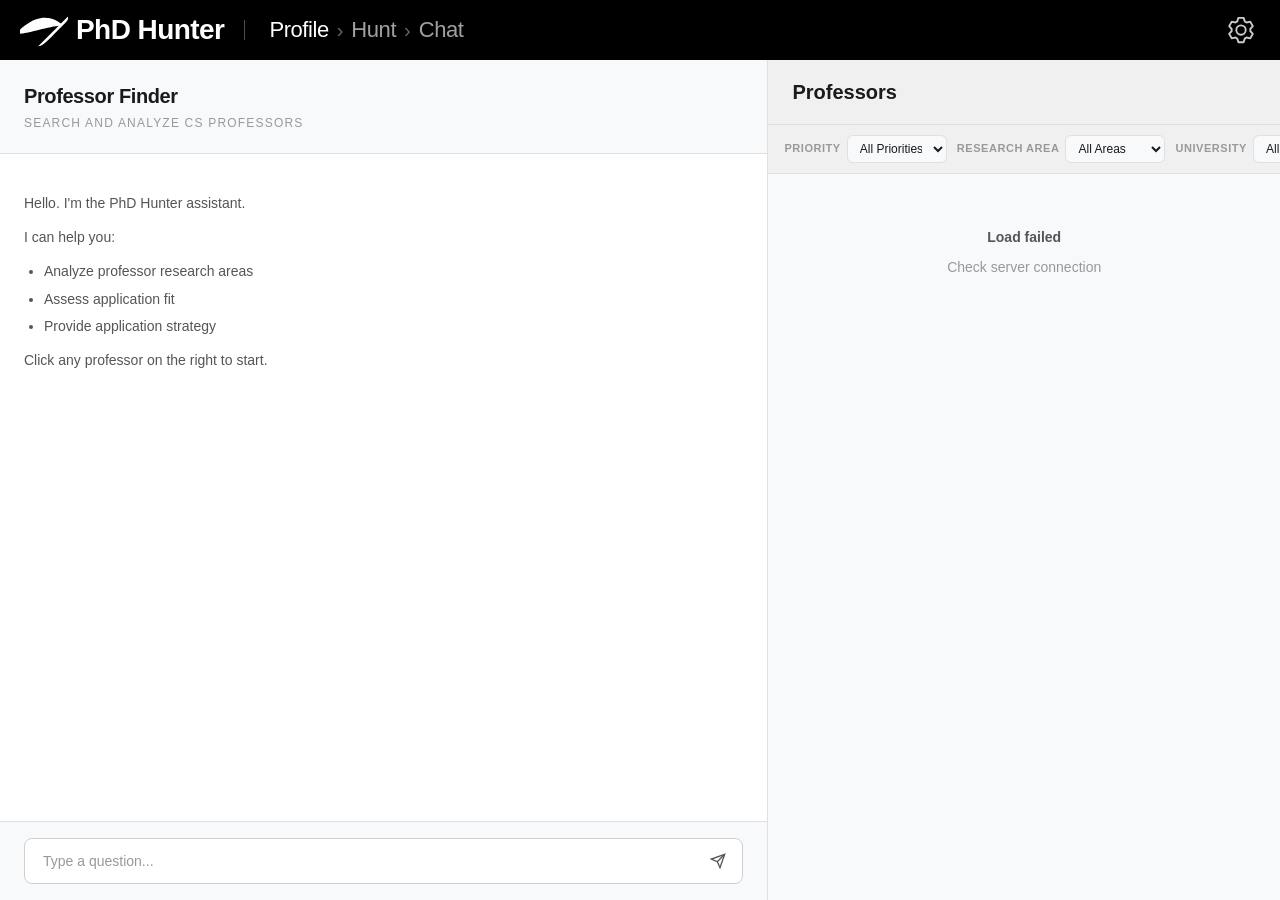
==== src/phd_hunter/frontend/index.html @ fc2eba7f "feat: add web frontend with professor priority and filtering Add a Flask-based web interface for bro" ====
<!DOCTYPE html>
<html lang="en">
<head>
    <meta charset="UTF-8">
    <meta name="viewport" content="width=device-width, initial-scale=1.0">
    <title>PhD Hunter - Professor Dashboard</title>
    <link rel="stylesheet" href="static/styles.css">
</head>
<body>
    <div class="layout">
        <!-- Top Navigation Bar -->
        <nav class="top-nav">
            <div class="nav-container">
                <!-- Left side: Brand + Logo + Nav links -->
                <div class="nav-left">
                    <img src="static/windsurf.svg" alt="Logo" class="nav-logo">
                    <span class="brand-text">PhD Hunter</span>
                    <span class="nav-divider"></span>
                    <a href="#" class="nav-link active">Profile</a>
                    <span class="nav-separator">›</span>
                    <a href="#" class="nav-link">Hunt</a>
                    <span class="nav-separator">›</span>
                    <a href="#" class="nav-link">Chat</a>
                </div>

                <!-- Right side: Settings -->
                <a href="#" class="nav-link settings-link">
                    <img src="static/setting_icon.svg" alt="Settings" class="settings-icon">
                </a>
            </div>
        </nav>

    <!-- Main Body: Chat + Info -->
    <div class="main-body">
        <!-- Left: Chat Panel (60%) -->
        <section class="chat-panel">
            <div class="chat-header">
                <h1>Professor Finder</h1>
                <p class="subtitle">Search and analyze CS professors</p>
            </div>

            <div class="chat-messages" id="chat-messages">
                <div class="message assistant">
                    <div class="message-content">
                        <p>Hello. I'm the PhD Hunter assistant.</p>
                        <p>I can help you:</p>
                        <ul>
                            <li>Analyze professor research areas</li>
                            <li>Assess application fit</li>
                            <li>Provide application strategy</li>
                        </ul>
                        <p>Click any professor on the right to start.</p>
                    </div>
                </div>
            </div>

            <div class="chat-input-area">
                <div class="input-wrapper">
                    <input type="text" id="user-input" placeholder="Type a question..." autocomplete="off">
                    <button id="send-btn" type="button">
                        <svg width="16" height="16" viewBox="0 0 24 24" fill="none" stroke="currentColor" stroke-width="2">
                            <line x1="22" y1="2" x2="11" y2="13"></line>
                            <polygon points="22 2 15 22 11 13 2 9 22 2"></polygon>
                        </svg>
                    </button>
                </div>
            </div>
        </section>

        <!-- Right: Professor List (40%) -->
        <section class="info-panel">
            <div class="info-header">
                <div class="header-row">
                    <h2 class="header-title">Professors</h2>
                    <div class="stats" id="stats">
                        <!-- Stats injected by JS -->
                    </div>
                </div>
            </div>

            <!-- Filter bar -->
            <div class="filter-bar">
                <div class="filter-group">
                    <label for="filter-priority">Priority</label>
                    <select id="filter-priority" class="filter-select">
                        <option value="all">All Priorities</option>
                        <option value="0">Reach</option>
                        <option value="1">Good Match</option>
                        <option value="2">Safe</option>
                        <option value="3">Backup</option>
                        <option value="-1">Not Considered</option>
                    </select>
                </div>
                <div class="filter-group">
                    <label for="filter-area">Research Area</label>
                    <select id="filter-area" class="filter-select">
                        <option value="all">All Areas</option>
                        <!-- Areas populated by JS -->
                    </select>
                </div>
                <div class="filter-group">
                    <label for="filter-university">University</label>
                    <select id="filter-university" class="filter-select">
                        <option value="all">All Universities</option>
                        <!-- Universities populated by JS -->
                    </select>
                </div>
            </div>

            <div class="professor-list" id="professor-list">
                <!-- Professor cards -->
            </div>
        </section>
    </div> <!-- end main-body -->
</div> <!-- end layout -->

    <!-- Professor Detail Modal -->
    <div class="modal-overlay" id="modal-overlay">
        <div class="modal">
            <div class="modal-header">
                <h2 id="modal-title"></h2>
                <button class="modal-close" id="modal-close">&times;</button>
            </div>
            <div class="modal-body" id="modal-body">
                <!-- Dynamic content -->
            </div>
        </div>
    </div>

    <script src="static/app.js"></script>
</body>
</html>
---- src/phd_hunter/frontend/static/styles.css ----
/* ============================================
   PhD Hunter - 黑白简约风格
   参考: Claude Code / Gemini 设计语言
   ============================================ */

* {
    margin: 0;
    padding: 0;
    box-sizing: border-box;
}

:root {
    --bg-primary: #ffffff;
    --bg-secondary: #f8f9fa;
    --bg-tertiary: #f0f0f0;
    --bg-hover: #e8e8e8;
    --border-color: #e0e0e0;
    --text-primary: #1a1a1a;
    --text-secondary: #555555;
    --text-muted: #999999;
    --accent-color: #000000;
    --accent-bg: #f0f0f0;
    --input-bg: #ffffff;
    --input-border: #d0d0d0;
    --message-user: #f0f0f0;
    --message-assistant: #ffffff;
    --card-bg: #ffffff;
    --card-border: #e8e8e8;
}

html, body {
    height: 100%;
    font-family: 'Calibri', 'Segoe UI', 'Noto Sans', 'Helvetica Neue', Arial, sans-serif;
    font-size: 14px;
    line-height: 1.6;
    background: var(--bg-primary);
    color: var(--text-primary);
    overflow: hidden;
}

/* 滚动条 - 简约风格 */
::-webkit-scrollbar {
    width: 6px;
    height: 6px;
}

::-webkit-scrollbar-track {
    background: var(--bg-secondary);
}

::-webkit-scrollbar-thumb {
    background: var(--border-color);
    border-radius: 3px;
}

::-webkit-scrollbar-thumb:hover {
    background: #3a3a3a;
}

/* ============================================
   主布局: 顶部导航 + 60% 聊天 + 40% 教授列表
   ============================================ */

.layout {
    display: flex;
    flex-direction: column;
    height: 100vh;
    width: 100vw;
}

/* ---------- 顶部导航栏 ---------- */
.top-nav {
    height: 60px;
    background: #000000;
    padding: 0 20px;
    flex-shrink: 0;
}

.nav-container {
    display: flex;
    align-items: center;
    justify-content: space-between;
    height: 100%;
    width: 100%;
    padding: 0;
}

.nav-left {
    display: flex;
    align-items: center;
    gap: 8px;
    flex-shrink: 0;
}

.nav-logo {
    height: 48px;
    width: auto;
    flex-shrink: 0;
    transform: translateY(-5px);
}

.brand-text {
    font-family: 'Calibri', sans-serif;
    font-size: 28px;
    font-weight: 600;
    color: #ffffff;
    letter-spacing: -0.02em;
    margin-right: 12px;
}

.nav-divider {
    width: 1px;
    height: 20px;
    background: #ffffff;
    opacity: 0.3;
    margin-right: 16px;
}

.nav-separator {
    color: #666666;
    font-size: 20px;
    font-weight: 300;
}

.nav-link {
    font-family: 'Calibri', sans-serif;
    font-size: 22px;
    font-weight: 400;
    color: #a0a0a0;
    text-decoration: none;
    transition: color 0.15s;
    letter-spacing: -0.02em;
    display: flex;
    align-items: center;
}

.nav-link:hover {
    color: #ffffff;
}

.nav-link.active {
    color: #ffffff;
}

.nav-link.settings-link {
    opacity: 0.8;
    transition: opacity 0.15s, color 0.15s;
    padding: 4px;
}

.nav-link.settings-link:hover {
    opacity: 1;
    color: #ffffff;
}

.nav-link.settings-link .settings-icon {
    width: 30px;
    height: 30px;
    display: block;
}

/* ---------- 主体区域 (聊天+列表) ---------- */
.main-body {
    display: flex;
    flex: 1;
    overflow: hidden;
    gap: 1px;  /* Subtle separator between panels */
    background: var(--border-color);  /* Gap color creates separator line */
}

/* ---------- 左侧：对话面板 (60%) ---------- */
.chat-panel {
    width: 60%;
    min-width: 400px;
    display: flex;
    flex-direction: column;
    background: var(--bg-primary);
}

.chat-header {
    padding: 20px 24px;
    border-bottom: 1px solid var(--border-color);
    background: var(--bg-secondary);
}

.chat-header h1 {
    font-family: 'Calibri', sans-serif;
    font-size: 20px;
    font-weight: 600;
    letter-spacing: -0.02em;
    margin-bottom: 2px;
    color: var(--text-primary);
}

.chat-header .subtitle {
    font-size: 12px;
    color: var(--text-muted);
    text-transform: uppercase;
    letter-spacing: 0.1em;
}

.chat-messages {
    flex: 1;
    overflow-y: auto;
    padding: 24px;
    display: flex;
    flex-direction: column;
    gap: 20px;
}

/* 消息样式 */
.message {
    max-width: 90%;
}

.message.user {
    align-self: flex-end;
}

.message.assistant {
    align-self: flex-start;
}

.message-content {
    padding: 14px 18px;
    border-radius: 8px;
    font-size: 14px;
    line-height: 1.7;
}

.message.user .message-content {
    background: var(--accent-bg);
    color: var(--text-primary);
    border: 1px solid var(--border-color);
}

.message.assistant .message-content {
    background: transparent;
    color: var(--text-secondary);
    border: none;
    padding-left: 0;
}

.message-content p {
    margin-bottom: 10px;
}

.message-content p:last-child {
    margin-bottom: 0;
}

.message-content ul {
    margin: 10px 0;
    padding-left: 20px;
}

.message-content li {
    margin: 4px 0;
    color: var(--text-secondary);
}

/* 输入区域 */
.chat-input-area {
    padding: 16px 24px;
    border-top: 1px solid var(--border-color);
    background: var(--bg-secondary);
}

.input-wrapper {
    display: flex;
    align-items: center;
    gap: 10px;
    background: var(--input-bg);
    border: 1px solid var(--input-border);
    border-radius: 8px;
    padding: 4px 6px;
    transition: border-color 0.2s;
}

.input-wrapper:focus-within {
    border-color: var(--text-muted);
}

.input-wrapper input {
    flex: 1;
    background: transparent;
    border: none;
    outline: none;
    color: var(--text-primary);
    font-size: 14px;
    padding: 10px 12px;
}

.input-wrapper input::placeholder {
    color: var(--text-muted);
}

.input-wrapper button {
    display: flex;
    align-items: center;
    justify-content: center;
    width: 36px;
    height: 36px;
    background: transparent;
    border: none;
    color: var(--text-secondary);
    cursor: pointer;
    border-radius: 6px;
    transition: all 0.2s;
}

.input-wrapper button:hover {
    background: var(--bg-hover);
    color: var(--text-primary);
}

.input-wrapper button:active {
    transform: scale(0.95);
}

/* ---------- 右侧：信息面板 (40%) ---------- */
.info-panel {
    width: 40%;
    min-width: 320px;
    display: flex;
    flex-direction: column;
    background: var(--bg-secondary);
}

.info-header {
    padding: 16px 24px;
    border-bottom: 1px solid var(--border-color);
    background: var(--bg-tertiary);
}

.header-row {
    display: flex;
    justify-content: space-between;
    align-items: center;
    width: 100%;
}

.header-title {
    font-size: 20px;
    font-weight: 600;
    color: var(--text-primary);
    margin: 0;
}

.stats {
    display: flex;
    gap: 16px;
    font-size: 12px;
    color: var(--text-muted);
}

.stat {
    display: flex;
    align-items: baseline;
    gap: 4px;
}

.stat-value {
    font-size: 16px;
    font-weight: 600;
    color: var(--text-primary);
}

/* Filter bar */
.filter-bar {
    display: flex;
    gap: 10px;
    padding: 10px 16px;
    background: var(--bg-tertiary);
    border-bottom: 1px solid var(--border-color);
    flex-wrap: nowrap;
}

.filter-group {
    display: flex;
    align-items: center;
    gap: 6px;
    flex-shrink: 0;
}

.filter-group label {
    font-size: 11px;
    font-weight: 600;
    color: var(--text-muted);
    text-transform: uppercase;
    letter-spacing: 0.05em;
    white-space: nowrap;
    flex-shrink: 0;
}

.filter-select {
    font-family: 'Calibri', sans-serif;
    font-size: 12px;
    padding: 5px 8px;
    border: 1px solid var(--border-color);
    border-radius: 6px;
    background: var(--bg-secondary);
    color: var(--text-primary);
    cursor: pointer;
    outline: none;
    transition: all 0.15s ease;
}

.filter-select:hover {
    border-color: var(--text-muted);
    background: var(--bg-hover);
}

.filter-select:focus {
    border-color: var(--text-primary);
}

/* Individual filter widths */
#filter-priority {
    width: 100px;
    flex-shrink: 0;
}

#filter-area {
    width: 100px;
    flex-shrink: 0;
}

#filter-university {
    flex: 1;
    min-width: 200px;
}

/* 教授列表 */
.professor-list {
    flex: 1;
    overflow-y: auto;
    padding: 12px;
    display: flex;
    flex-direction: column;
    gap: 8px;
}

/* 教授卡片 - 紧凑版 */
.professor-card {
    background: var(--card-bg);
    border: 1px solid var(--card-border);
    border-radius: 8px;
    padding: 14px 16px;
    cursor: pointer;
    transition: all 0.15s ease;
    position: relative;
}

.professor-card:hover {
    background: var(--bg-hover);
    border-color: #3a3a3a;
}

/* Priority color strip on right edge */
.priority-strip {
    position: absolute;
    top: 0;
    bottom: 0;
    right: 0;
    width: 4px;
    border-radius: 0 8px 8px 0;
    transition: background-color 0.2s ease;
}

.priority-strip-neg1 {
    background: #9e9e9e;
}

.priority-strip-0 {
    background: #ff3d00;
}

.priority-strip-1 {
    background: #ffd600;
}

.priority-strip-2 {
    background: #00e676;
}

.priority-strip-3 {
    background: #2979ff;
}

.professor-card.active {
    border-color: var(--text-primary);
    background: var(--bg-hover);
}

.card-top {
    display: flex;
    justify-content: space-between;
    align-items: flex-start;
    margin-bottom: 8px;
}

.card-name-wrapper {
    display: flex;
    align-items: baseline;
    gap: 10px;
    flex-wrap: wrap;
}

.card-name {
    font-size: 18px;
    font-weight: 600;
    color: var(--text-primary);
    margin: 0;
}

.priority-select {
    font-family: 'Calibri', sans-serif;
    font-size: 11px;
    font-weight: 600;
    padding: 3px 8px;
    border: 1px solid var(--border-color);
    border-radius: 4px;
    background: var(--bg-tertiary);
    color: var(--text-secondary);
    cursor: pointer;
    outline: none;
    transition: all 0.15s ease;
    text-transform: uppercase;
    letter-spacing: 0.02em;
}

/* Priority color schemes - entire tag coloring */
.priority-select[data-priority="-1"] {
    background: #e0e0e0 !important;
    color: #666666 !important;
    border-color: #d0d0d0 !important;
}

.priority-select[data-priority="-1"]:hover {
    background: #d0d0d0 !important;
    border-color: #b0b0b0 !important;
}

.priority-select[data-priority="0"] {
    background: #ffebee !important;
    color: #c62828 !important;
    border-color: #ef9a9a !important;
}

.priority-select[data-priority="0"]:hover {
    background: #ffcdd2 !important;
    border-color: #ef9a9a !important;
}

.priority-select[data-priority="1"] {
    background: #fff9c4 !important;
    color: #f57f17 !important;
    border-color: #fff59d !important;
}

.priority-select[data-priority="1"]:hover {
    background: #fff59d !important;
    border-color: #ffee58 !important;
}

.priority-select[data-priority="2"] {
    background: #e8f5e9 !important;
    color: #2e7d32 !important;
    border-color: #a5d6a7 !important;
}

.priority-select[data-priority="2"]:hover {
    background: #c8e6c9 !important;
    border-color: #81c784 !important;
}

.priority-select[data-priority="3"] {
    background: #e3f2fd !important;
    color: #1565c0 !important;
    border-color: #90caf9 !important;
}

.priority-select[data-priority="3"]:hover {
    background: #bbdefb !important;
    border-color: #64b5f6 !important;
}

.priority-select:focus {
    border-color: var(--text-primary);
    box-shadow: 0 0 0 2px rgba(0, 0, 0, 0.1);
}

.priority-select option {
    background: var(--bg-secondary);
    color: var(--text-primary);
    padding: 8px;
}

.priority-select option[value="-1"] {
    color: #666666;
    background: #e0e0e0;
}

.priority-select option[value="0"] {
    color: #c62828;
    background: #ffebee;
}

.priority-select option[value="1"] {
    color: #f57f17;
    background: #fff9c4;
}

.priority-select option[value="2"] {
    color: #2e7d32;
    background: #e8f5e9;
}

.priority-select option[value="3"] {
    color: #1565c0;
    background: #e3f2fd;
}

.card-score {
    font-size: 20px;
    font-weight: 700;
    color: var(--text-primary);
    letter-spacing: -0.02em;
}

.card-score small {
    font-size: 11px;
    color: var(--text-muted);
    font-weight: 400;
}

.card-meta {
    display: flex;
    flex-wrap: nowrap;
    gap: 12px;
    font-size: 14px;
    color: var(--text-muted);
    align-items: center;
}

.card-meta span {
    display: flex;
    align-items: center;
    gap: 4px;
    white-space: nowrap;
}

.card-university {
    font-size: 14px;
    color: var(--text-secondary);
    font-weight: 500;
}

.tag-area {
    display: flex;
    flex-wrap: wrap;
    gap: 6px;
}

.tag-area .tag {
    background: var(--bg-tertiary);
    color: var(--text-secondary);
    padding: 3px 10px;
    border-radius: 4px;
    font-size: 10px;
    font-weight: 600;
    text-transform: uppercase;
    letter-spacing: 0.03em;
    cursor: help;
    transition: all 0.15s ease;
    position: relative;
}

.tag-area .tag:hover {
    background: var(--text-primary);
    color: var(--bg-primary);
}

/* Tooltip */
.tag-area .tag::after {
    content: attr(title);
    position: absolute;
    bottom: 100%;
    left: 50%;
    transform: translateX(-50%) translateY(-8px);
    background: var(--text-primary);
    color: var(--bg-primary);
    padding: 8px 12px;
    border-radius: 6px;
    font-size: 12px;
    font-weight: 400;
    text-transform: none;
    letter-spacing: normal;
    white-space: nowrap;
    max-width: 250px;
    white-space: normal;
    opacity: 0;
    visibility: hidden;
    transition: all 0.2s ease;
    z-index: 100;
    box-shadow: 0 4px 12px rgba(0, 0, 0, 0.15);
}

.tag-area .tag:hover::after {
    opacity: 1;
    visibility: visible;
    transform: translateX(-50%) translateY(-12px);
}

/* ============================================
   模态框
   ============================================ */

.modal-overlay {
    display: none;
    position: fixed;
    inset: 0;
    background: rgba(0, 0, 0, 0.8);
    backdrop-filter: blur(4px);
    z-index: 1000;
    align-items: center;
    justify-content: center;
    animation: fadeIn 0.15s ease;
}

.modal-overlay.active {
    display: flex;
}

@keyframes fadeIn {
    from { opacity: 0; }
    to { opacity: 1; }
}

.modal {
    background: var(--bg-secondary);
    border: 1px solid var(--border-color);
    border-radius: 12px;
    width: 90%;
    max-width: 700px;
    max-height: 85vh;
    display: flex;
    flex-direction: column;
    animation: slideUp 0.2s ease;
}

@keyframes slideUp {
    from {
        opacity: 0;
        transform: translateY(20px);
    }
    to {
        opacity: 1;
        transform: translateY(0);
    }
}

.modal-header {
    display: flex;
    justify-content: space-between;
    align-items: center;
    padding: 20px 24px;
    border-bottom: 1px solid var(--border-color);
}

.modal-header h2 {
    font-size: 18px;
    font-weight: 600;
    color: var(--text-primary);
}

.modal-close {
    background: none;
    border: none;
    color: var(--text-muted);
    font-size: 28px;
    cursor: pointer;
    line-height: 1;
    padding: 0;
    width: 32px;
    height: 32px;
    display: flex;
    align-items: center;
    justify-content: center;
    border-radius: 6px;
    transition: all 0.15s;
}

.modal-close:hover {
    background: var(--bg-hover);
    color: var(--text-primary);
}

.modal-body {
    padding: 24px;
    overflow-y: auto;
    flex: 1;
}

/* 模态框内容 */
.section {
    margin-bottom: 24px;
}

.section-title {
    font-size: 12px;
    text-transform: uppercase;
    letter-spacing: 0.1em;
    color: var(--text-muted);
    margin-bottom: 12px;
    font-weight: 600;
}

.info-grid {
    display: grid;
    grid-template-columns: 1fr 1fr;
    gap: 12px;
}

.info-item {
    background: var(--bg-tertiary);
    padding: 12px 14px;
    border-radius: 6px;
}

.info-label {
    font-size: 11px;
    color: var(--text-muted);
    text-transform: uppercase;
    letter-spacing: 0.05em;
    margin-bottom: 4px;
}

.info-value {
    font-size: 14px;
    color: var(--text-primary);
    font-weight: 500;
}

.metrics-grid {
    display: grid;
    grid-template-columns: repeat(4, 1fr);
    gap: 10px;
}

.metric-box {
    background: var(--bg-tertiary);
    padding: 14px;
    border-radius: 6px;
    text-align: center;
}

.metric-label {
    font-size: 10px;
    color: var(--text-muted);
    text-transform: uppercase;
    letter-spacing: 0.05em;
    margin-bottom: 6px;
}

.metric-value {
    font-size: 22px;
    font-weight: 700;
    color: var(--text-primary);
    letter-spacing: -0.02em;
}

/* 论文列表 */
.paper-item {
    background: var(--bg-tertiary);
    border-radius: 6px;
    padding: 14px;
    margin-bottom: 10px;
    border-left: 2px solid var(--border-color);
    transition: border-color 0.15s;
}

.paper-item:hover {
    border-left-color: var(--text-primary);
}

.paper-title {
    font-size: 13px;
    font-weight: 600;
    color: var(--text-primary);
    margin-bottom: 8px;
    line-height: 1.5;
}

.paper-meta {
    display: flex;
    flex-wrap: wrap;
    gap: 12px;
    font-size: 11px;
    color: var(--text-muted);
    margin-bottom: 8px;
}

.paper-meta span {
    display: flex;
    align-items: center;
    gap: 4px;
}

.paper-abstract {
    font-size: 12px;
    color: var(--text-secondary);
    line-height: 1.6;
    display: -webkit-box;
    -webkit-line-clamp: 3;
    -webkit-box-orient: vertical;
    overflow: hidden;
}

.paper-links {
    display: flex;
    gap: 12px;
    margin-top: 10px;
}

.paper-link {
    font-size: 11px;
    color: var(--text-secondary);
    text-decoration: none;
    transition: color 0.15s;
}

.paper-link:hover {
    color: var(--text-primary);
    text-decoration: underline;
}

/* 标签 */
.tags {
    display: flex;
    flex-wrap: wrap;
    gap: 6px;
}

.tag {
    background: var(--bg-tertiary);
    color: var(--text-secondary);
    padding: 3px 10px;
    border-radius: 4px;
    font-size: 10px;
    font-weight: 500;
    text-transform: uppercase;
    letter-spacing: 0.03em;
}

/* ============================================
   响应式
   ============================================ */

@media (max-width: 900px) {
    .layout {
        flex-direction: column;
    }

    .chat-panel {
        width: 100%;
        min-width: auto;
        height: 50vh;
        border-right: none;
        border-bottom: 1px solid var(--border-color);
    }

    .info-panel {
        width: 100%;
        min-width: auto;
        height: 50vh;
    }
}

/* 加载状态 */
.loading {
    text-align: center;
    padding: 40px 20px;
    color: var(--text-muted);
    font-size: 13px;
}

.empty-state {
    text-align: center;
    padding: 40px 20px;
    color: var(--text-muted);
}

.empty-state h3 {
    font-size: 14px;
    font-weight: 600;
    margin-bottom: 8px;
    color: var(--text-secondary);
}
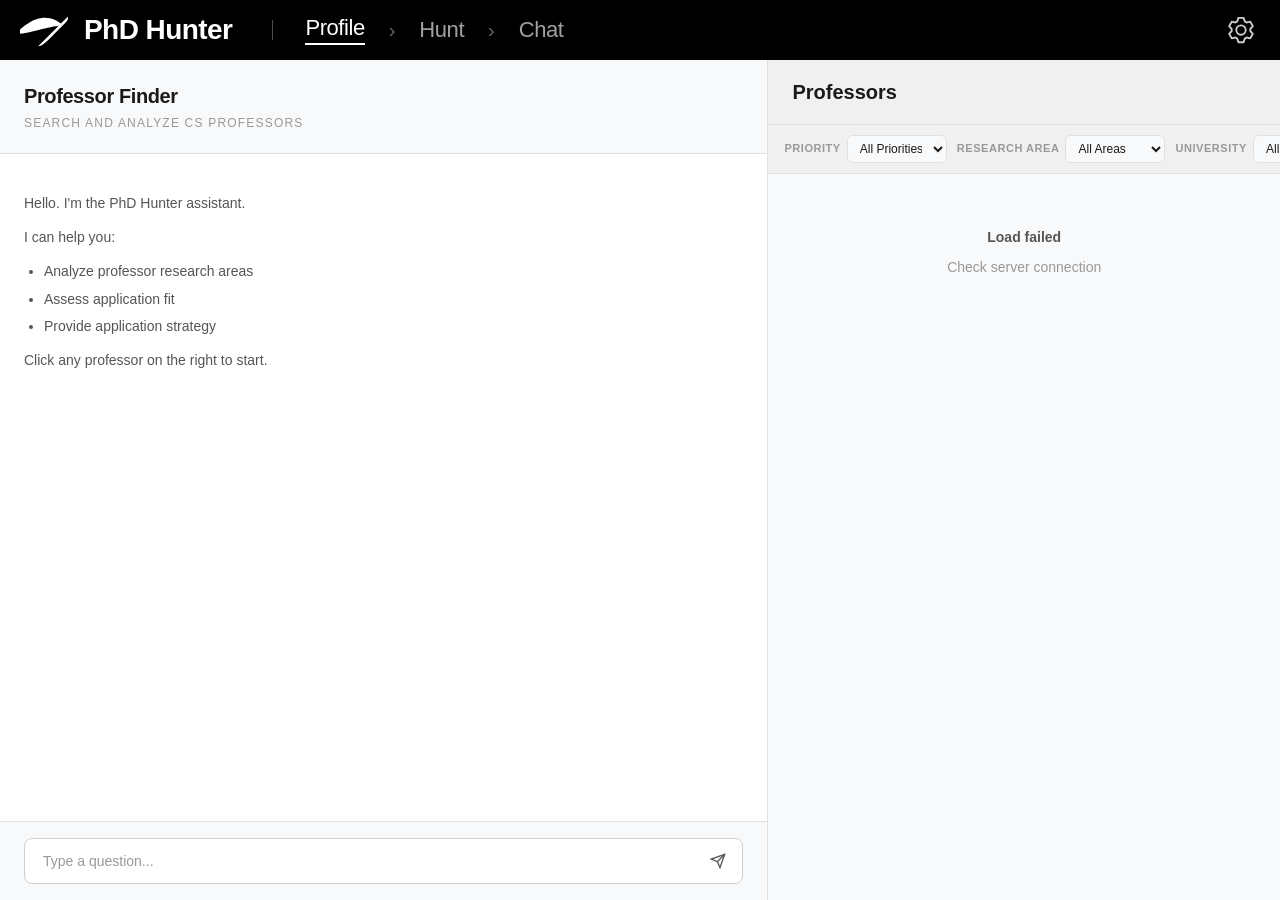
==== commit bab1e273: "feat: add hunt config file + fix stop/start deadlock + add progress bars - Add hunt_config.json to p" ====
--- a/src/phd_hunter/frontend/index.html
+++ b/src/phd_hunter/frontend/index.html
@@ -16,11 +16,11 @@
                     <img src="static/windsurf.svg" alt="Logo" class="nav-logo">
                     <span class="brand-text">PhD Hunter</span>
                     <span class="nav-divider"></span>
-                    <a href="#" class="nav-link active">Profile</a>
+                    <button class="nav-link nav-button active" data-page="profile">Profile</button>
                     <span class="nav-separator">›</span>
-                    <a href="#" class="nav-link">Hunt</a>
+                    <button class="nav-link nav-button" data-page="hunt">Hunt</button>
                     <span class="nav-separator">›</span>
-                    <a href="#" class="nav-link">Chat</a>
+                    <button class="nav-link nav-button" data-page="chat">Chat</button>
                 </div>
 
                 <!-- Right side: Settings -->
@@ -30,44 +30,271 @@
             </div>
         </nav>
 
-    <!-- Main Body: Chat + Info -->
+    <!-- Main Body: Chat (left) + Professor List (right, always visible) -->
     <div class="main-body">
-        <!-- Left: Chat Panel (60%) -->
+        <!-- Left: Chat Panel (60%) - Contains 3 switchable pages -->
         <section class="chat-panel">
-            <div class="chat-header">
-                <h1>Professor Finder</h1>
-                <p class="subtitle">Search and analyze CS professors</p>
-            </div>
-
-            <div class="chat-messages" id="chat-messages">
-                <div class="message assistant">
-                    <div class="message-content">
-                        <p>Hello. I'm the PhD Hunter assistant.</p>
-                        <p>I can help you:</p>
-                        <ul>
-                            <li>Analyze professor research areas</li>
-                            <li>Assess application fit</li>
-                            <li>Provide application strategy</li>
-                        </ul>
-                        <p>Click any professor on the right to start.</p>
-                    </div>
-                </div>
-            </div>
-
-            <div class="chat-input-area">
-                <div class="input-wrapper">
-                    <input type="text" id="user-input" placeholder="Type a question..." autocomplete="off">
-                    <button id="send-btn" type="button">
-                        <svg width="16" height="16" viewBox="0 0 24 24" fill="none" stroke="currentColor" stroke-width="2">
-                            <line x1="22" y1="2" x2="11" y2="13"></line>
-                            <polygon points="22 2 15 22 11 13 2 9 22 2"></polygon>
-                        </svg>
-                    </button>
+            <!-- Page: Profile (blank) -->
+            <div class="page-container" id="page-profile">
+                <div class="blank-page">
+                    <h1>profile</h1>
+                </div>
+            </div>
+
+            <!-- Page: Hunt (configuration + progress) -->
+            <div class="page-container" id="page-hunt">
+                <div class="hunt-page">
+                    <div class="hunt-header">
+                        <h1>Hunt Configuration</h1>
+                        <p class="subtitle">Configure and start hunting for professors</p>
+                    </div>
+
+                    <div class="hunt-content">
+                        <!-- Configuration Form -->
+                        <div class="hunt-form">
+                            <div class="form-group">
+                                <label for="hunt-area">Research Area</label>
+                                <select id="hunt-area" class="form-select">
+                                    <option value="" disabled selected>Please select your research area</option>
+                                    <option value="ai">Artificial Intelligence (AI)</option>
+                                    <option value="ml">Machine Learning (ML)</option>
+                                    <option value="nlp">Natural Language Processing</option>
+                                    <option value="vision">Computer Vision</option>
+                                    <option value="ir">Information Retrieval</option>
+                                    <option value="systems">Systems</option>
+                                    <option value="arch">Computer Architecture</option>
+                                    <option value="net">Networking</option>
+                                    <option value="os">Operating Systems</option>
+                                    <option value="da">Data Engineering</option>
+                                    <option value="es">Embedded Systems</option>
+                                    <option value="hpca">High Performance Computing</option>
+                                    <option value="mob">Mobile Computing</option>
+                                    <option value="metrics">Measurement & Metrics</option>
+                                    <option value="pl">Programming Languages</option>
+                                    <option value="se">Software Engineering</option>
+                                    <option value="sec">Security</option>
+                                    <option value="crypto">Cryptography</option>
+                                    <option value="theory">Theory</option>
+                                    <option value="db">Databases</option>
+                                    <option value="hci">Human-Computer Interaction</option>
+                                    <option value="interdisciplinary">Interdisciplinary</option>
+                                    <option value="bio">Bioinformatics</option>
+                                    <option value="graphics">Computer Graphics</option>
+                                    <option value="ed">Educational Technology</option>
+                                    <option value="econ">Economics & Computation</option>
+                                    <option value="robotics">Robotics</option>
+                                    <option value="visualization">Visualization</option>
+                                </select>
+                                <div class="selected-tags" id="area-tags"></div>
+                            </div>
+
+                            <div class="form-group">
+                                <label for="hunt-region">Region</label>
+                                                                <select id="hunt-region" class="form-select">
+                                    <option value="" disabled>Please select the region you want to accomplish your phd project</option>
+                                    <optgroup label="── Asia ──">
+                                        <option value="asia">Asia</option>
+                                        <option value="cn">China</option>
+                                        <option value="jp">Japan</option>
+                                        <option value="in">India</option>
+                                        <option value="kr">South Korea</option>
+                                        <option value="sg">Singapore</option>
+                                        <option value="hk">Hong Kong</option>
+                                        <option value="tw">Taiwan</option>
+                                        <option value="mo">Macao</option>
+                                        <option value="my">Malaysia</option>
+                                        <option value="id">Indonesia</option>
+                                        <option value="ph">Philippines</option>
+                                        <option value="th">Thailand</option>
+                                        <option value="vn">Vietnam</option>
+                                        <option value="lk">Sri Lanka</option>
+                                        <option value="bd">Bangladesh</option>
+                                    </optgroup>
+                                    <optgroup label="── North America ──">
+                                        <option value="northamerica">North America</option>
+                                        <option value="us">United States</option>
+                                        <option value="ca">Canada</option>
+                                    </optgroup>
+                                    <optgroup label="── Europe ──">
+                                        <option value="europe">Europe</option>
+                                        <option value="gb">United Kingdom</option>
+                                        <option value="de">Germany</option>
+                                        <option value="fr">France</option>
+                                        <option value="it">Italy</option>
+                                        <option value="es">Spain</option>
+                                        <option value="nl">Netherlands</option>
+                                        <option value="ch">Switzerland</option>
+                                        <option value="se">Sweden</option>
+                                        <option value="at">Austria</option>
+                                        <option value="be">Belgium</option>
+                                        <option value="dk">Denmark</option>
+                                        <option value="fi">Finland</option>
+                                        <option value="gr">Greece</option>
+                                        <option value="ie">Ireland</option>
+                                        <option value="pl">Poland</option>
+                                        <option value="pt">Portugal</option>
+                                        <option value="cz">Czech Republic</option>
+                                        <option value="hu">Hungary</option>
+                                        <option value="ro">Romania</option>
+                                        <option value="sk">Slovakia</option>
+                                        <option value="bg">Bulgaria</option>
+                                        <option value="lu">Luxembourg</option>
+                                        <option value="mt">Malta</option>
+                                        <option value="cy">Cyprus</option>
+                                        <option value="ee">Estonia</option>
+                                        <option value="lv">Latvia</option>
+                                        <option value="lt">Lithuania</option>
+                                        <option value="ua">Ukraine</option>
+                                        <option value="by">Belarus</option>
+                                        <option value="rs">Serbia</option>
+                                        <option value="hr">Croatia</option>
+                                        <option value="si">Slovenia</option>
+                                        <option value="no">Norway</option>
+                                        <option value="ru">Russia</option>
+                                        <option value="tr">Turkey</option>
+                                    </optgroup>
+                                    <optgroup label="── Oceania ──">
+                                        <option value="australasia">Australasia</option>
+                                        <option value="au">Australia</option>
+                                        <option value="nz">New Zealand</option>
+                                    </optgroup>
+                                    <optgroup label="── South America ──">
+                                        <option value="southamerica">South America</option>
+                                        <option value="br">Brazil</option>
+                                        <option value="ar">Argentina</option>
+                                        <option value="cl">Chile</option>
+                                        <option value="co">Colombia</option>
+                                    </optgroup>
+                                    <optgroup label="── Africa ──">
+                                        <option value="africa">Africa</option>
+                                        <option value="za">South Africa</option>
+                                        <option value="eg">Egypt</option>
+                                        <option value="ma">Morocco</option>
+                                    </optgroup>
+                                    <optgroup label="── Middle East ──">
+                                        <option value="ae">United Arab Emirates</option>
+                                        <option value="sa">Saudi Arabia</option>
+                                        <option value="il">Israel</option>
+                                        <option value="ir">Iran</option>
+                                        <option value="jo">Jordan</option>
+                                        <option value="qa">Qatar</option>
+                                        <option value="lb">Lebanon</option>
+                                        <option value="pk">Pakistan</option>
+                                    </optgroup>
+                                </select>
+                            </div>
+
+                            <div class="form-row">
+                                <div class="form-group half">
+                                    <label for="hunt-start-year">Start Year</label>
+                                    <input type="number" id="hunt-start-year" class="form-input" min="2018" max="2030" value="2024">
+                                </div>
+                                <div class="form-group half">
+                                    <label for="hunt-end-year">End Year</label>
+                                    <input type="number" id="hunt-end-year" class="form-input" min="2020" max="2035" value="2026">
+                                </div>
+                            </div>
+
+                            <div class="form-row">
+                                <div class="form-group half">
+                                    <label for="hunt-max-universities">Max Universities</label>
+                                    <input type="number" id="hunt-max-universities" class="form-input" min="1" max="100" value="10">
+                                </div>
+                                <div class="form-group half">
+                                    <label for="hunt-max-professors">Max Professors / Uni</label>
+                                    <input type="number" id="hunt-max-professors" class="form-input" min="1" max="50" value="5">
+                                </div>
+                                <div class="form-group half">
+                                    <label for="hunt-max-papers">Papers / Professor</label>
+                                    <input type="number" id="hunt-max-papers" class="form-input" min="1" max="50" value="10">
+                                </div>
+                            </div>
+
+                            <div class="hunt-buttons">
+                                <button id="start-hunt-btn" class="hunt-button">
+                                    <span class="button-text">Start Hunting</span>
+                                    <span class="button-loading" style="display: none;">Hunting in progress...</span>
+                                </button>
+                                <button id="stop-hunt-btn" class="hunt-button hunt-button-secondary" style="display: none;">
+                                    <span class="button-text">Stop Hunting</span>
+                                </button>
+                            </div>
+                        </div>
+
+                        <!-- Progress Panel (hidden initially) -->
+                        <div class="hunt-progress" id="hunt-progress" style="display: none;">
+                            <div class="progress-card">
+                                <h3>Hunting Progress</h3>
+
+                                <!-- Phase 1: Professors Progress -->
+                                <div class="progress-phase" id="phase-crawl">
+                                    <div class="progress-label">
+                                        <span>Crawling Professors</span>
+                                        <span class="progress-percent" id="professors-percent">0%</span>
+                                    </div>
+                                    <div class="progress-bar-container">
+                                        <div class="progress-bar" id="professors-bar"></div>
+                                    </div>
+                                </div>
+
+                                <!-- Phase 2: Papers Progress -->
+                                <div class="progress-phase" id="phase-papers" style="display: none;">
+                                    <div class="progress-label">
+                                        <span>Fetching Paper Info</span>
+                                        <span class="progress-percent" id="papers-percent">0%</span>
+                                    </div>
+                                    <div class="progress-bar-container">
+                                        <div class="progress-bar" id="papers-bar"></div>
+                                    </div>
+                                </div>
+
+                                <!-- Log output -->
+                                <div class="progress-logs" id="progress-logs">
+                                    <!-- Log lines will be inserted here -->
+                                </div>
+                            </div>
+                        </div>
+                    </div>
+                </div>
+            </div>
+
+            <!-- Page: Chat (default) -->
+            <div class="page-container active" id="page-chat">
+                <div class="chat-header">
+                    <h1>Professor Finder</h1>
+                    <p class="subtitle">Search and analyze CS professors</p>
+                </div>
+
+                <div class="chat-messages" id="chat-messages">
+                    <div class="message assistant">
+                        <div class="message-content">
+                            <p>Hello. I'm the PhD Hunter assistant.</p>
+                            <p>I can help you:</p>
+                            <ul>
+                                <li>Analyze professor research areas</li>
+                                <li>Assess application fit</li>
+                                <li>Provide application strategy</li>
+                            </ul>
+                            <p>Click any professor on the right to start.</p>
+                        </div>
+                    </div>
+                </div>
+
+                <div class="chat-input-area">
+                    <div class="input-wrapper">
+                        <input type="text" id="user-input" placeholder="Type a question..." autocomplete="off">
+                        <button id="send-btn" type="button">
+                            <svg width="16" height="16" viewBox="0 0 24 24" fill="none" stroke="currentColor" stroke-width="2">
+                                <line x1="22" y1="2" x2="11" y2="13"></line>
+                                <polygon points="22 2 15 22 11 13 2 9 22 2"></polygon>
+                            </svg>
+                        </button>
+                    </div>
                 </div>
             </div>
         </section>
 
-        <!-- Right: Professor List (40%) -->
+        <!-- Right: Professor List (40%) - Always visible -->
         <section class="info-panel">
             <div class="info-header">
                 <div class="header-row">
@@ -127,6 +354,11 @@
         </div>
     </div>
 
+    <!-- Toast notification -->
+    <div id="toast" class="toast hidden">
+        <span id="toast-message"></span>
+    </div>
+
     <script src="static/app.js"></script>
 </body>
 </html>
--- a/src/phd_hunter/frontend/static/styles.css
+++ b/src/phd_hunter/frontend/static/styles.css
@@ -26,6 +26,36 @@
     --message-assistant: #ffffff;
     --card-bg: #ffffff;
     --card-border: #e8e8e8;
+
+    /* Area tag colors (semi-transparent) */
+    --area-ai: rgba(255, 107, 107, 0.2);
+    --area-ml: rgba(78, 205, 196, 0.2);
+    --area-nlp: rgba(69, 183, 209, 0.2);
+    --area-vision: rgba(255, 217, 61, 0.2);
+    --area-ir: rgba(171, 71, 188, 0.2);
+    --area-systems: rgba(92, 107, 192, 0.2);
+    --area-arch: rgba(255, 121, 198, 0.2);
+    --area-net: rgba(86, 184, 219, 0.2);
+    --area-os: rgba(255, 159, 67, 0.2);
+    --area-da: rgba(120, 255, 109, 0.2);
+    --area-es: rgba(255, 117, 140, 0.2);
+    --area-hpca: rgba(161, 107, 204, 0.2);
+    --area-mob: rgba(99, 205, 218, 0.2);
+    --area-metrics: rgba(255, 180, 128, 0.2);
+    --area-pl: rgba(130, 196, 224, 0.2);
+    --area-se: rgba(255, 138, 128, 0.2);
+    --area-sec: rgba(255, 69, 96, 0.2);
+    --area-crypto: rgba(255, 105, 180, 0.2);
+    --area-theory: rgba(176, 224, 230, 0.2);
+    --area-db: rgba(152, 251, 152, 0.2);
+    --area-hci: rgba(255, 182, 193, 0.2);
+    --area-interdisciplinary: rgba(221, 160, 221, 0.2);
+    --area-bio: rgba(152, 251, 152, 0.2);
+    --area-graphics: rgba(255, 192, 203, 0.2);
+    --area-ed: rgba(255, 218, 185, 0.2);
+    --area-econ: rgba(255, 255, 224, 0.2);
+    --area-robotics: rgba(135, 206, 250, 0.2);
+    --area-visualization: rgba(255, 182, 193, 0.2);
 }
 
 html, body {
@@ -88,7 +118,7 @@
 .nav-left {
     display: flex;
     align-items: center;
-    gap: 8px;
+    gap: 16px;  /* Increased overall spacing */
     flex-shrink: 0;
 }
 
@@ -105,7 +135,7 @@
     font-weight: 600;
     color: #ffffff;
     letter-spacing: -0.02em;
-    margin-right: 12px;
+    margin-right: 24px;  /* Increased spacing before divider */
 }
 
 .nav-divider {
@@ -120,6 +150,7 @@
     color: #666666;
     font-size: 20px;
     font-weight: 300;
+    margin: 0 8px;  /* Add spacing around separator */
 }
 
 .nav-link {
@@ -132,6 +163,10 @@
     letter-spacing: -0.02em;
     display: flex;
     align-items: center;
+    background: none;
+    border: none;
+    cursor: pointer;
+    padding: 0;
 }
 
 .nav-link:hover {
@@ -140,6 +175,8 @@
 
 .nav-link.active {
     color: #ffffff;
+    border-bottom: 2px solid #ffffff;
+    padding-bottom: 2px;
 }
 
 .nav-link.settings-link {
@@ -175,6 +212,41 @@
     display: flex;
     flex-direction: column;
     background: var(--bg-primary);
+    position: relative;
+}
+
+/* Page container inside chat panel */
+.chat-panel .page-container {
+    position: absolute;
+    top: 0;
+    left: 0;
+    width: 100%;
+    height: 100%;
+    display: none;
+    flex-direction: column;
+}
+
+.chat-panel .page-container.active {
+    display: flex;
+}
+
+/* Chat page specific layout */
+#page-chat {
+    display: flex;
+    flex-direction: column;
+}
+
+#page-chat .chat-header {
+    flex-shrink: 0;
+}
+
+#page-chat .chat-messages {
+    flex: 1;
+    overflow-y: auto;
+}
+
+#page-chat .chat-input-area {
+    flex-shrink: 0;
 }
 
 .chat-header {
@@ -998,3 +1070,655 @@
     margin-bottom: 8px;
     color: var(--text-secondary);
 }
+
+/* ============================================
+   Hunt Page Styles
+   ============================================ */
+
+.hunt-page {
+    width: 100%;
+    height: 100%;
+    display: flex;
+    flex-direction: column;
+    background: var(--bg-secondary);
+    overflow: auto;
+}
+
+.hunt-header {
+    padding: 20px 24px;
+    background: var(--bg-secondary);
+    position: relative;
+}
+
+/* Black separator line - from left edge to 2/5 of left sidebar */
+.hunt-header::after {
+    content: '';
+    position: absolute;
+    bottom: 0;
+    left: -24px;  /* Extend to container left edge (offset padding-left) */
+    width: 40%;  /* 2/5 = 40% of left sidebar width */
+    height: 3px;
+    background: #000;
+}
+
+.hunt-header h1 {
+    font-family: 'Calibri', sans-serif;
+    font-size: 20px;
+    font-weight: 600;
+    letter-spacing: -0.02em;
+    margin-bottom: 2px;
+    color: var(--text-primary);
+}
+
+.hunt-header .subtitle {
+    font-size: 12px;
+    color: var(--text-muted);
+    text-transform: uppercase;
+    letter-spacing: 0.1em;
+}
+
+.hunt-content {
+    flex: 1;
+    padding: 40px;
+    display: flex;
+    flex-direction: column;
+    align-items: center;
+    gap: 32px;
+}
+
+/* Configuration Form */
+.hunt-form {
+    width: 100%;
+    max-width: 600px;
+    display: flex;
+    flex-direction: column;
+    gap: 20px;  /* Form field spacing */
+}
+
+.form-row {
+    display: flex;
+    gap: 20px;
+}
+
+.form-group {
+    display: flex;
+    flex-direction: column;
+    gap: 10px;  /* Spacing between label and field */
+}
+
+.form-group.half {
+    flex: 1;
+}
+
+.form-group label {
+    font-family: 'Calibri', sans-serif;
+    font-size: 14px;
+    font-weight: 600;
+    color: var(--text-primary);
+    letter-spacing: -0.01em;
+}
+
+.form-select {
+    font-family: 'Calibri', sans-serif;
+    font-size: 15px;
+    padding: 12px 16px;
+    border: 1px solid var(--border-color);
+    border-radius: 8px;
+    background: var(--bg-primary);
+    color: var(--text-primary);
+    outline: none;
+    transition: border-color 0.2s, box-shadow 0.2s;
+    /* Remove native dropdown arrow */
+    appearance: none;
+    -webkit-appearance: none;
+    -moz-appearance: none;
+    /* Custom dropdown arrow */
+    background-image: url("data:image/svg+xml,%3Csvg xmlns='http://www.w3.org/2000/svg' width='12' height='12' viewBox='0 0 12 12'%3E%3Cpath fill='%23888' d='M6 8L1 3h10z'/%3E%3C/svg%3E");
+    background-repeat: no-repeat;
+    background-position: right 12px center;
+    padding-right: 36px;
+    cursor: pointer;
+}
+
+.form-select:focus {
+    border-color: var(--accent-color);
+    box-shadow: 0 0 0 3px rgba(33, 150, 243, 0.15);
+}
+
+/* Consistent input styling (matches .form-select without arrow) */
+.form-input {
+    font-family: 'Calibri', sans-serif;
+    font-size: 15px;
+    padding: 12px 16px;
+    border: 1px solid var(--border-color);
+    border-radius: 8px;
+    background: var(--bg-primary);
+    color: var(--text-primary);
+    outline: none;
+    transition: border-color 0.2s, box-shadow 0.2s;
+    width: 100%;
+    box-sizing: border-box;
+}
+
+.form-input:focus {
+    border-color: var(--accent-color);
+    box-shadow: 0 0 0 3px rgba(33, 150, 243, 0.15);
+}
+
+/* Hide number input spinners */
+.form-input[type="number"] {
+    -moz-appearance: textfield;
+}
+
+.form-input[type="number"]::-webkit-inner-spin-button,
+.form-input[type="number"]::-webkit-outer-spin-button {
+    -webkit-appearance: none;
+    margin: 0;
+}
+
+/* Style optgroup labels */
+.form-select optgroup {
+    font-weight: 600;
+    color: var(--text-secondary);
+    font-style: normal;
+    background: var(--bg-secondary);
+    padding: 4px 12px;
+}
+
+.form-select option {
+    font-weight: 400;
+    color: var(--text-primary);
+    background: var(--bg-primary);
+    padding: 8px 12px;
+}
+
+.form-hint {
+    font-size: 12px;
+    color: var(--text-muted);
+    margin-top: -4px;
+}
+
+/* Hunt Button */
+.hunt-button {
+    margin-top: 12px;
+    padding: 16px 32px;
+    font-family: 'Calibri', sans-serif;
+    font-size: 16px;
+    font-weight: 600;
+    color: #ffffff;
+    background: linear-gradient(135deg, #2a2a2a 0%, #1a1a1a 100%);
+    border: none;
+    border-radius: 10px;
+    cursor: pointer;
+    transition: transform 0.2s, box-shadow 0.2s;
+    box-shadow: 0 4px 12px rgba(0, 0, 0, 0.3);
+    align-self: center;
+    min-width: 200px;
+}
+
+.hunt-button:hover {
+    transform: translateY(-2px);
+    box-shadow: 0 6px 16px rgba(0, 0, 0, 0.4);
+}
+
+.hunt-button:disabled {
+    opacity: 0.6;
+    cursor: not-allowed;
+    transform: none;
+    box-shadow: none;
+}
+
+/* Button container for side-by-side layout */
+.hunt-buttons {
+    display: flex;
+    gap: 12px;
+    justify-content: center;
+    align-items: center;
+    margin-top: 12px;
+}
+
+/* Secondary (Stop) button */
+.hunt-button-secondary {
+    background: linear-gradient(135deg, #8b0000 0%, #5c0000 100%);
+    box-shadow: 0 4px 12px rgba(139, 0, 0, 0.3);
+}
+
+.hunt-button-secondary:hover:not(:disabled) {
+    box-shadow: 0 6px 16px rgba(139, 0, 0, 0.5);
+}
+
+.hunt-button:active {
+    transform: translateY(0);
+}
+
+.hunt-button:disabled {
+    opacity: 0.6;
+    cursor: not-allowed;
+    transform: none;
+}
+
+.hunt-button .button-loading {
+    display: none;
+}
+
+.hunt-button.loading .button-text {
+    display: none;
+}
+
+.hunt-button.loading .button-loading {
+    display: inline;
+}
+
+/* Progress Panel */
+.hunt-progress {
+    width: 100%;
+    max-width: 600px;
+}
+
+.progress-card {
+    background: var(--bg-primary);
+    border: 1px solid var(--border-color);
+    border-radius: 12px;
+    padding: 24px;
+    display: flex;
+    flex-direction: column;
+    gap: 16px;
+}
+
+.progress-card h3 {
+    font-family: 'Calibri', sans-serif;
+    font-size: 16px;
+    font-weight: 600;
+    margin: 0;
+    color: var(--text-primary);
+}
+
+/* Progress phase (professors/papers) */
+.progress-phase {
+    display: flex;
+    flex-direction: column;
+    gap: 8px;
+}
+
+.progress-label {
+    display: flex;
+    justify-content: space-between;
+    align-items: center;
+    font-size: 13px;
+    color: var(--text-secondary);
+}
+
+.progress-percent {
+    font-weight: 600;
+    font-variant-numeric: tabular-nums;
+}
+
+.progress-bar-container {
+    width: 100%;
+    height: 8px;
+    background: var(--bg-secondary);
+    border-radius: 4px;
+    overflow: hidden;
+}
+
+.progress-bar {
+    height: 100%;
+    width: 0%;
+    background: linear-gradient(90deg, #4CAF50, #8BC34A);
+    border-radius: 4px;
+    transition: width 0.3s ease;
+}
+
+/* Single-line terminal-style log */
+.progress-logs {
+    margin-top: 4px;
+    font-family: 'Consolas', 'Monaco', 'Courier New', monospace;
+    font-size: 11px;
+    line-height: 1.4;
+    color: #4a4a4a;
+    min-height: 16px;
+}
+
+.progress-logs .log-line {
+    white-space: nowrap;
+    overflow: hidden;
+    text-overflow: ellipsis;
+    margin: 0;
+}
+
+.progress-bar-container {
+    width: 100%;
+    height: 8px;
+    background: var(--bg-secondary);
+    border-radius: 4px;
+    overflow: hidden;
+}
+
+.progress-bar {
+    height: 100%;
+    width: 0%;
+    background: linear-gradient(90deg, #4CAF50, #8BC34A);
+    border-radius: 4px;
+    transition: width 0.3s ease;
+}
+
+.progress-status {
+    font-size: 14px;
+    color: var(--text-secondary);
+    margin: 0;
+}
+
+.progress-stats {
+    font-size: 13px;
+    color: var(--text-muted);
+    line-height: 1.6;
+}
+
+/* Selected Region Tags */
+.selected-tags {
+    display: flex;
+    flex-wrap: wrap;
+    gap: 8px;
+    margin-top: 8px;
+    min-height: 0;
+}
+
+.selected-tags:empty {
+    min-height: 0;
+    margin-top: 0;
+}
+
+.region-tag {
+    display: inline-flex;
+    align-items: center;
+    gap: 6px;
+    padding: 6px 12px;
+    background: var(--bg-tertiary);
+    border: 1px solid var(--border-color);
+    border-radius: 20px;
+    font-size: 13px;
+    color: var(--text-secondary);
+    animation: tagAppear 0.2s ease;
+}
+
+@keyframes tagAppear {
+    from {
+        opacity: 0;
+        transform: scale(0.8);
+    }
+    to {
+        opacity: 1;
+        transform: scale(1);
+    }
+}
+
+.region-tag .remove-tag {
+    display: flex;
+    align-items: center;
+    justify-content: center;
+    width: 16px;
+    height: 16px;
+    background: none;
+    border: none;
+    color: var(--text-muted);
+    cursor: pointer;
+    font-size: 14px;
+    line-height: 1;
+    border-radius: 50%;
+    transition: all 0.15s;
+    padding: 0;
+}
+
+.region-tag .remove-tag:hover {
+    background: var(--text-primary);
+    color: var(--bg-primary);
+}
+
+.area-tag .remove-tag {
+    display: flex;
+    align-items: center;
+    justify-content: center;
+    width: 16px;
+    height: 16px;
+    background: none;
+    border: none;
+    outline: none;
+    color: var(--text-muted);
+    cursor: pointer;
+    font-size: 14px;
+    line-height: 1;
+    border-radius: 50%;
+    transition: all 0.15s;
+    padding: 0;
+}
+
+.area-tag .remove-tag:hover {
+    background: var(--text-primary);
+    color: var(--bg-primary);
+}
+
+.area-tag {
+    display: inline-flex;
+    align-items: center;
+    gap: 6px;
+    padding: 6px 12px;
+    background: var(--bg-tertiary);
+    border: 1px solid var(--border-color);
+    border-radius: 20px;
+    font-size: 13px;
+    color: var(--text-secondary);
+    animation: tagAppear 0.2s ease;
+}
+
+/* Area tag color variants (semi-transparent background + colored border) */
+.area-tag[data-area="ai"] {
+    background: rgba(255, 107, 107, 0.15);
+    border-color: rgba(255, 107, 107, 0.5);
+    color: #c62828;
+}
+
+.area-tag[data-area="ml"] {
+    background: rgba(78, 205, 196, 0.15);
+    border-color: rgba(78, 205, 196, 0.5);
+    color: #00695c;
+}
+
+.area-tag[data-area="nlp"] {
+    background: rgba(69, 183, 209, 0.15);
+    border-color: rgba(69, 183, 209, 0.5);
+    color: #0277bd;
+}
+
+.area-tag[data-area="vision"] {
+    background: rgba(255, 217, 61, 0.15);
+    border-color: rgba(255, 217, 61, 0.5);
+    color: #f57f17;
+}
+
+.area-tag[data-area="ir"] {
+    background: rgba(171, 71, 188, 0.15);
+    border-color: rgba(171, 71, 188, 0.5);
+    color: #6a1b9a;
+}
+
+.area-tag[data-area="systems"] {
+    background: rgba(92, 107, 192, 0.15);
+    border-color: rgba(92, 107, 192, 0.5);
+    color: #283593;
+}
+
+.area-tag[data-area="arch"] {
+    background: rgba(255, 121, 198, 0.15);
+    border-color: rgba(255, 121, 198, 0.5);
+    color: #c2185b;
+}
+
+.area-tag[data-area="net"] {
+    background: rgba(86, 184, 219, 0.15);
+    border-color: rgba(86, 184, 219, 0.5);
+    color: #00838f;
+}
+
+.area-tag[data-area="os"] {
+    background: rgba(255, 159, 67, 0.15);
+    border-color: rgba(255, 159, 67, 0.5);
+    color: #e65100;
+}
+
+.area-tag[data-area="da"] {
+    background: rgba(120, 255, 109, 0.15);
+    border-color: rgba(120, 255, 109, 0.5);
+    color: #2e7d32;
+}
+
+.area-tag[data-area="es"] {
+    background: rgba(255, 117, 140, 0.15);
+    border-color: rgba(255, 117, 140, 0.5);
+    color: #c62828;
+}
+
+.area-tag[data-area="hpca"] {
+    background: rgba(161, 107, 204, 0.15);
+    border-color: rgba(161, 107, 204, 0.5);
+    color: #4527a0;
+}
+
+.area-tag[data-area="mob"] {
+    background: rgba(99, 205, 218, 0.15);
+    border-color: rgba(99, 205, 218, 0.5);
+    color: #00838f;
+}
+
+.area-tag[data-area="metrics"] {
+    background: rgba(255, 180, 128, 0.15);
+    border-color: rgba(255, 180, 128, 0.5);
+    color: #e65100;
+}
+
+.area-tag[data-area="pl"] {
+    background: rgba(130, 196, 224, 0.15);
+    border-color: rgba(130, 196, 224, 0.5);
+    color: #0277bd;
+}
+
+.area-tag[data-area="se"] {
+    background: rgba(255, 138, 128, 0.15);
+    border-color: rgba(255, 138, 128, 0.5);
+    color: #c62828;
+}
+
+.area-tag[data-area="sec"] {
+    background: rgba(255, 69, 96, 0.15);
+    border-color: rgba(255, 69, 96, 0.5);
+    color: #b71c1c;
+}
+
+.area-tag[data-area="crypto"] {
+    background: rgba(255, 105, 180, 0.15);
+    border-color: rgba(255, 105, 180, 0.5);
+    color: #ad1457;
+}
+
+.area-tag[data-area="theory"] {
+    background: rgba(176, 224, 230, 0.15);
+    border-color: rgba(176, 224, 230, 0.5);
+    color: #00838f;
+}
+
+.area-tag[data-area="db"] {
+    background: rgba(152, 251, 152, 0.15);
+    border-color: rgba(152, 251, 152, 0.5);
+    color: #2e7d32;
+}
+
+.area-tag[data-area="hci"] {
+    background: rgba(255, 182, 193, 0.15);
+    border-color: rgba(255, 182, 193, 0.5);
+    color: #ad1457;
+}
+
+.area-tag[data-area="interdisciplinary"] {
+    background: rgba(221, 160, 221, 0.15);
+    border-color: rgba(221, 160, 221, 0.5);
+    color: #6a1b9a;
+}
+
+.area-tag[data-area="bio"] {
+    background: rgba(152, 251, 152, 0.15);
+    border-color: rgba(152, 251, 152, 0.5);
+    color: #2e7d32;
+}
+
+.area-tag[data-area="graphics"] {
+    background: rgba(255, 192, 203, 0.15);
+    border-color: rgba(255, 192, 203, 0.5);
+    color: #c2185b;
+}
+
+.area-tag[data-area="ed"] {
+    background: rgba(255, 218, 185, 0.15);
+    border-color: rgba(255, 218, 185, 0.5);
+    color: #e65100;
+}
+
+.area-tag[data-area="econ"] {
+    background: rgba(255, 255, 224, 0.15);
+    border-color: rgba(255, 255, 224, 0.5);
+    color: #f57f17;
+}
+
+.area-tag[data-area="robotics"] {
+    background: rgba(135, 206, 250, 0.15);
+    border-color: rgba(135, 206, 250, 0.5);
+    color: #0277bd;
+}
+
+.area-tag[data-area="visualization"] {
+    background: rgba(255, 182, 193, 0.15);
+    border-color: rgba(255, 182, 193, 0.5);
+    color: #c2185b;
+}
+
+/* Multi-select styling */
+.form-select[multiple] {
+    height: 120px;  /* Show ~6-8 options */
+}
+
+.form-select[multiple] option {
+    padding: 8px 12px;
+}
+
+/* Toast notification */
+.toast {
+    position: fixed;
+    top: 20px;
+    left: 50%;
+    transform: translateX(-50%);
+    background: #333;
+    color: #fff;
+    padding: 12px 24px;
+    border-radius: 8px;
+    font-size: 14px;
+    z-index: 9999;
+    opacity: 1;
+    transition: opacity 0.3s ease;
+    box-shadow: 0 4px 12px rgba(0,0,0,0.15);
+    pointer-events: none;
+}
+
+.toast.hidden {
+    opacity: 0;
+    pointer-events: none;
+}
+
+.toast.toast-success {
+    background: #2e7d32;
+}
+
+.toast.toast-error {
+    background: #c62828;
+}
+
+.toast.toast-info {
+    background: #1565c0;
+}
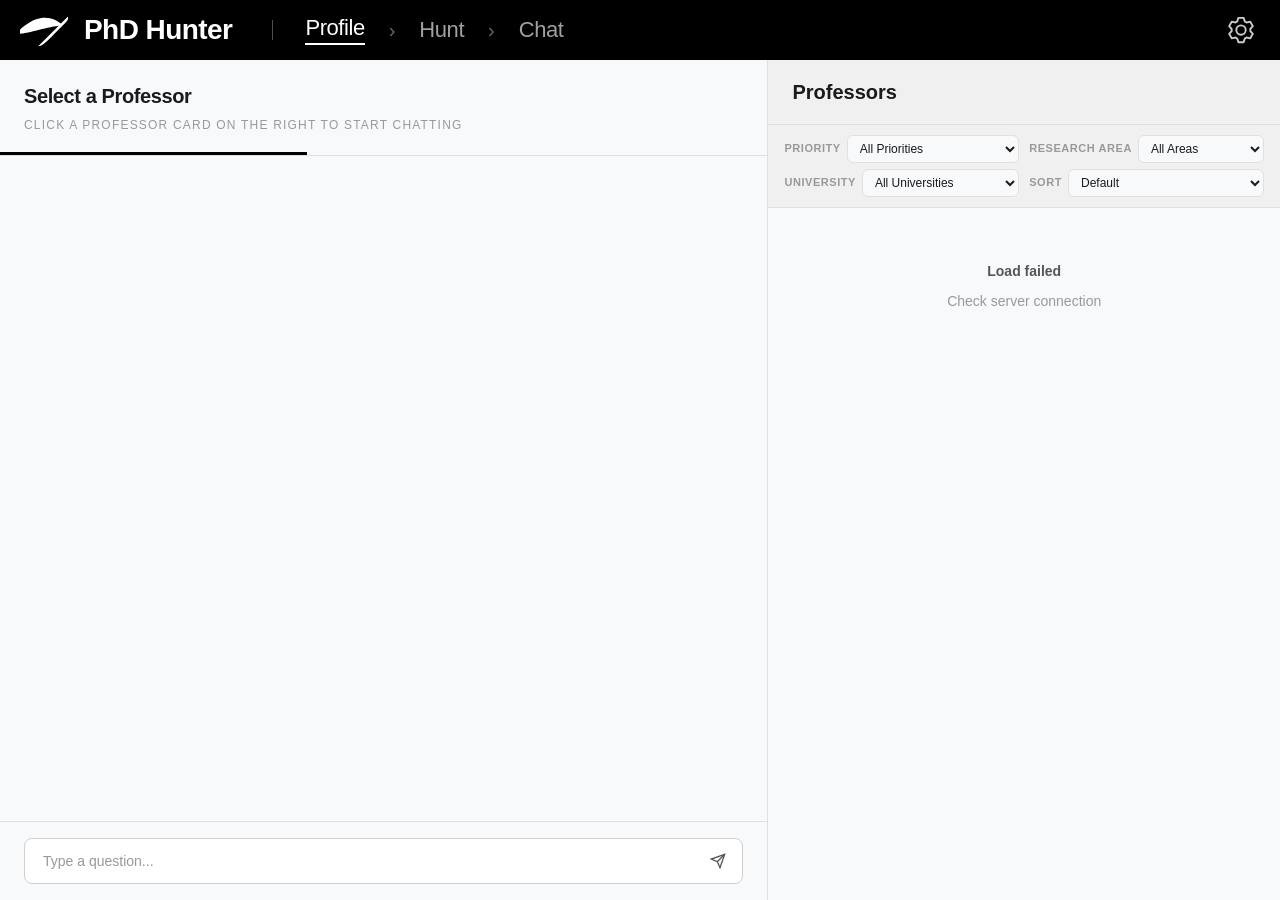
==== commit da79907a: "v0.1.0: add Analyzer, Profile, Scorer, Homepage Crawler, and Settings Features: - Analyzer module: L" ====
--- a/src/phd_hunter/frontend/index.html
+++ b/src/phd_hunter/frontend/index.html
@@ -24,7 +24,7 @@
                 </div>
 
                 <!-- Right side: Settings -->
-                <a href="#" class="nav-link settings-link">
+                <a href="#" class="nav-link settings-link" id="settings-link">
                     <img src="static/setting_icon.svg" alt="Settings" class="settings-icon">
                 </a>
             </div>
@@ -34,10 +34,104 @@
     <div class="main-body">
         <!-- Left: Chat Panel (60%) - Contains 3 switchable pages -->
         <section class="chat-panel">
-            <!-- Page: Profile (blank) -->
+            <!-- Page: Profile -->
             <div class="page-container" id="page-profile">
-                <div class="blank-page">
-                    <h1>profile</h1>
+                <div class="profile-page">
+                    <div class="profile-header">
+                        <h1>Profile</h1>
+                        <p class="subtitle">Manage your application materials</p>
+                    </div>
+
+                    <div class="profile-content">
+                        <!-- Row 1: CV + PS (side by side) -->
+                        <div class="profile-row profile-files-row">
+                            <!-- CV Upload -->
+                            <div class="profile-section file-section">
+                                <div class="section-title">Curriculum Vitae (CV)</div>
+                                <div class="upload-box" id="cv-upload-box">
+                                    <input type="file" id="cv-input" accept=".pdf" class="upload-input">
+                                    <div class="upload-placeholder">
+                                        <svg width="32" height="32" viewBox="0 0 24 24" fill="none" stroke="currentColor" stroke-width="1.5">
+                                            <path d="M21 15v4a2 2 0 0 1-2 2H5a2 2 0 0 1-2-2v-4"/>
+                                            <polyline points="17 8 12 3 7 8"/>
+                                            <line x1="12" y1="3" x2="12" y2="15"/>
+                                        </svg>
+                                        <span>Click or drop PDF here</span>
+                                    </div>
+                                </div>
+                                <div class="file-info" id="cv-file-info" style="display: none;">
+                                    <span class="file-info-pdf">
+                                        <svg viewBox="0 0 24 24" fill="none" stroke="currentColor" stroke-width="2">
+                                            <path d="M14 2H6a2 2 0 0 0-2 2v16a2 2 0 0 0 2 2h12a2 2 0 0 0 2-2V8z"/>
+                                            <polyline points="14 2 14 8 20 8"/>
+                                            <line x1="16" y1="13" x2="8" y2="13"/>
+                                            <line x1="16" y1="17" x2="8" y2="17"/>
+                                            <polyline points="10 9 9 9 8 9"/>
+                                        </svg>
+                                    </span>
+                                    <span class="file-name" id="cv-filename"></span>
+                                    <span class="file-tag stored">Stored</span>
+                                    <button class="file-delete" id="cv-delete" title="Remove">×</button>
+                                </div>
+                            </div>
+
+                            <!-- Personal Statement Upload -->
+                            <div class="profile-section file-section">
+                                <div class="section-title">Personal Statement</div>
+                                <div class="upload-box" id="ps-upload-box">
+                                    <input type="file" id="ps-input" accept=".pdf" class="upload-input">
+                                    <div class="upload-placeholder">
+                                        <svg width="32" height="32" viewBox="0 0 24 24" fill="none" stroke="currentColor" stroke-width="1.5">
+                                            <path d="M21 15v4a2 2 0 0 1-2 2H5a2 2 0 0 1-2-2v-4"/>
+                                            <polyline points="17 8 12 3 7 8"/>
+                                            <line x1="12" y1="3" x2="12" y2="15"/>
+                                        </svg>
+                                        <span>Click or drop PDF here</span>
+                                    </div>
+                                </div>
+                                <div class="file-info" id="ps-file-info" style="display: none;">
+                                    <span class="file-info-pdf">
+                                        <svg viewBox="0 0 24 24" fill="none" stroke="currentColor" stroke-width="2">
+                                            <path d="M14 2H6a2 2 0 0 0-2 2v16a2 2 0 0 0 2 2h12a2 2 0 0 0 2-2V8z"/>
+                                            <polyline points="14 2 14 8 20 8"/>
+                                            <line x1="16" y1="13" x2="8" y2="13"/>
+                                            <line x1="16" y1="17" x2="8" y2="17"/>
+                                            <polyline points="10 9 9 9 8 9"/>
+                                        </svg>
+                                    </span>
+                                    <span class="file-name" id="ps-filename"></span>
+                                    <span class="file-tag stored">Stored</span>
+                                    <button class="file-delete" id="ps-delete" title="Remove">×</button>
+                                </div>
+                            </div>
+                        </div>
+
+                        <!-- Row 2: Published Papers (arXiv tag input) -->
+                        <div class="profile-section">
+                            <div class="section-title">Published Papers</div>
+                            <div class="paper-input-wrapper">
+                                <input type="text" id="paper-input" class="paper-input" placeholder="Paste arXiv URL and press Enter..." autocomplete="off">
+                                <div class="paper-input-hint">Press Enter to add paper</div>
+                            </div>
+                            <div class="paper-tags" id="paper-tags">
+                                <!-- Tags injected by JS -->
+                            </div>
+                        </div>
+
+                        <!-- Row 3: Preferences -->
+                        <div class="profile-section">
+                            <div class="section-title">Preferences</div>
+                            <div class="form-hint">Research interests, advisor expectations, research plans, etc.</div>
+                            <textarea id="profile-preferences" class="profile-textarea" rows="6" placeholder="Describe your research interests, preferred working style, what you look for in an advisor, your research plans, or anything else you'd like professors to know..."></textarea>
+                        </div>
+                    </div>
+
+                    <!-- Save Button -->
+                    <div class="profile-footer">
+                        <button id="save-profile-btn" class="hunt-button">
+                            <span class="button-text">Save Changes</span>
+                        </button>
+                    </div>
                 </div>
             </div>
 
@@ -260,35 +354,29 @@
 
             <!-- Page: Chat (default) -->
             <div class="page-container active" id="page-chat">
-                <div class="chat-header">
-                    <h1>Professor Finder</h1>
-                    <p class="subtitle">Search and analyze CS professors</p>
-                </div>
-
-                <div class="chat-messages" id="chat-messages">
-                    <div class="message assistant">
-                        <div class="message-content">
-                            <p>Hello. I'm the PhD Hunter assistant.</p>
-                            <p>I can help you:</p>
-                            <ul>
-                                <li>Analyze professor research areas</li>
-                                <li>Assess application fit</li>
-                                <li>Provide application strategy</li>
-                            </ul>
-                            <p>Click any professor on the right to start.</p>
-                        </div>
-                    </div>
-                </div>
-
-                <div class="chat-input-area">
-                    <div class="input-wrapper">
-                        <input type="text" id="user-input" placeholder="Type a question..." autocomplete="off">
-                        <button id="send-btn" type="button">
-                            <svg width="16" height="16" viewBox="0 0 24 24" fill="none" stroke="currentColor" stroke-width="2">
-                                <line x1="22" y1="2" x2="11" y2="13"></line>
-                                <polygon points="22 2 15 22 11 13 2 9 22 2"></polygon>
-                            </svg>
-                        </button>
+                <div class="chat-page">
+                    <!-- Dynamic Professor Header -->
+                    <div class="chat-prof-header" id="chat-prof-header">
+                        <div class="chat-prof-name" id="chat-prof-name">Select a Professor</div>
+                        <div class="chat-prof-uni" id="chat-prof-uni">Click a professor card on the right to start chatting</div>
+                    </div>
+
+                    <!-- Chat Messages Area (empty for now) -->
+                    <div class="chat-messages" id="chat-messages">
+                        <!-- Messages will appear here -->
+                    </div>
+
+                    <!-- Chat Input -->
+                    <div class="chat-input-area">
+                        <div class="input-wrapper">
+                            <input type="text" id="user-input" placeholder="Type a question..." autocomplete="off">
+                            <button id="send-btn" type="button">
+                                <svg width="16" height="16" viewBox="0 0 24 24" fill="none" stroke="currentColor" stroke-width="2">
+                                    <line x1="22" y1="2" x2="11" y2="13"></line>
+                                    <polygon points="22 2 15 22 11 13 2 9 22 2"></polygon>
+                                </svg>
+                            </button>
+                        </div>
                     </div>
                 </div>
             </div>
@@ -307,30 +395,42 @@
 
             <!-- Filter bar -->
             <div class="filter-bar">
-                <div class="filter-group">
-                    <label for="filter-priority">Priority</label>
-                    <select id="filter-priority" class="filter-select">
-                        <option value="all">All Priorities</option>
-                        <option value="0">Reach</option>
-                        <option value="1">Good Match</option>
-                        <option value="2">Safe</option>
-                        <option value="3">Backup</option>
-                        <option value="-1">Not Considered</option>
-                    </select>
-                </div>
-                <div class="filter-group">
-                    <label for="filter-area">Research Area</label>
-                    <select id="filter-area" class="filter-select">
-                        <option value="all">All Areas</option>
-                        <!-- Areas populated by JS -->
-                    </select>
-                </div>
-                <div class="filter-group">
-                    <label for="filter-university">University</label>
-                    <select id="filter-university" class="filter-select">
-                        <option value="all">All Universities</option>
-                        <!-- Universities populated by JS -->
-                    </select>
+                <div class="filter-row">
+                    <div class="filter-group">
+                        <label for="filter-priority">Priority</label>
+                        <select id="filter-priority" class="filter-select">
+                            <option value="all">All Priorities</option>
+                            <option value="0">Reach</option>
+                            <option value="1">Good Match</option>
+                            <option value="2">Safe</option>
+                            <option value="3">Backup</option>
+                            <option value="-1">Not Considered</option>
+                        </select>
+                    </div>
+                    <div class="filter-group">
+                        <label for="filter-area">Research Area</label>
+                        <select id="filter-area" class="filter-select">
+                            <option value="all">All Areas</option>
+                            <!-- Areas populated by JS -->
+                        </select>
+                    </div>
+                </div>
+                <div class="filter-row">
+                    <div class="filter-group">
+                        <label for="filter-university">University</label>
+                        <select id="filter-university" class="filter-select">
+                            <option value="all">All Universities</option>
+                            <!-- Universities populated by JS -->
+                        </select>
+                    </div>
+                    <div class="filter-group">
+                        <label for="filter-sort">Sort</label>
+                        <select id="filter-sort" class="filter-select">
+                            <option value="default">Default</option>
+                            <option value="match-desc">Match: High to Low</option>
+                            <option value="diff-asc">Difficulty: Easy to Hard</option>
+                        </select>
+                    </div>
                 </div>
             </div>
 
@@ -359,6 +459,67 @@
         <span id="toast-message"></span>
     </div>
 
+    <!-- Settings Modal -->
+    <div class="modal-overlay" id="settings-modal-overlay">
+        <div class="modal settings-modal">
+            <div class="modal-header">
+                <h2>LLM Settings</h2>
+                <button class="modal-close" id="settings-modal-close">&times;</button>
+            </div>
+            <div class="modal-body settings-body">
+                <div class="settings-form">
+                    <div class="form-row settings-row">
+                        <div class="form-group full">
+                            <label for="setting-nickname">Nickname</label>
+                            <input type="text" id="setting-nickname" class="form-input" placeholder="Your display name...">
+                        </div>
+                    </div>
+                    <div class="form-row settings-row">
+                        <div class="form-group full">
+                            <label for="setting-api-key">API Key</label>
+                            <input type="password" id="setting-api-key" class="form-input" placeholder="Enter your API key..." autocomplete="off">
+                        </div>
+                    </div>
+                    <div class="form-row settings-row">
+                        <div class="form-group half">
+                            <label for="setting-provider">Provider</label>
+                            <input type="text" id="setting-provider" class="form-input" placeholder="yunwu">
+                        </div>
+                        <div class="form-group half">
+                            <label for="setting-model">Model</label>
+                            <input type="text" id="setting-model" class="form-input" placeholder="deepseek-v3.2">
+                        </div>
+                    </div>
+                    <div class="form-row settings-row">
+                        <div class="form-group full">
+                            <label for="setting-url">Base URL</label>
+                            <input type="text" id="setting-url" class="form-input" placeholder="https://yunwu.ai/v1">
+                        </div>
+                    </div>
+                    <div class="form-row settings-row">
+                        <div class="form-group third">
+                            <label for="setting-temperature">Temperature</label>
+                            <input type="number" id="setting-temperature" class="form-input" min="0" max="2" step="0.1" value="0.6">
+                        </div>
+                        <div class="form-group third">
+                            <label for="setting-max-tokens">Max Tokens</label>
+                            <input type="number" id="setting-max-tokens" class="form-input" min="100" max="8000" step="100" value="800">
+                        </div>
+                        <div class="form-group third">
+                            <label for="setting-scoring-iterations">Scoring Iterations</label>
+                            <input type="number" id="setting-scoring-iterations" class="form-input" min="1" max="5" step="1" value="3">
+                        </div>
+                    </div>
+                </div>
+                <div class="settings-footer">
+                    <button id="save-settings-btn" class="hunt-button">
+                        <span class="button-text">Save Settings</span>
+                    </button>
+                </div>
+            </div>
+        </div>
+    </div>
+
     <script src="static/app.js"></script>
 </body>
 </html>
--- a/src/phd_hunter/frontend/static/styles.css
+++ b/src/phd_hunter/frontend/static/styles.css
@@ -236,7 +236,7 @@
     flex-direction: column;
 }
 
-#page-chat .chat-header {
+#page-chat .chat-prof-header {
     flex-shrink: 0;
 }
 
@@ -249,6 +249,42 @@
     flex-shrink: 0;
 }
 
+/* Chat Professor Header */
+.chat-prof-header {
+    padding: 20px 24px;
+    border-bottom: 1px solid var(--border-color);
+    background: var(--bg-secondary);
+    position: relative;
+    flex-shrink: 0;
+}
+
+.chat-prof-header::after {
+    content: '';
+    position: absolute;
+    bottom: 0;
+    left: 0;
+    width: 40%;
+    height: 3px;
+    background: #000;
+}
+
+.chat-prof-name {
+    font-family: 'Calibri', sans-serif;
+    font-size: 20px;
+    font-weight: 600;
+    letter-spacing: -0.02em;
+    margin-bottom: 4px;
+    color: var(--text-primary);
+}
+
+.chat-prof-uni {
+    font-size: 12px;
+    color: var(--text-muted);
+    text-transform: uppercase;
+    letter-spacing: 0.1em;
+}
+
+/* Legacy chat header (keep for compatibility) */
 .chat-header {
     padding: 20px 24px;
     border-bottom: 1px solid var(--border-color);
@@ -282,35 +318,72 @@
 
 /* 消息样式 */
 .message {
+    display: flex;
+    align-items: flex-start;
+    gap: 10px;
     max-width: 90%;
 }
 
 .message.user {
     align-self: flex-end;
+    flex-direction: row-reverse;
 }
 
 .message.assistant {
     align-self: flex-start;
 }
 
+.chat-avatar {
+    width: 32px;
+    height: 32px;
+    border-radius: 50%;
+    flex-shrink: 0;
+    display: flex;
+    align-items: center;
+    justify-content: center;
+    overflow: hidden;
+    background: #1a1a2e;
+    border: 1px solid var(--border-color);
+}
+
+.chat-avatar .avatar-img {
+    width: 100%;
+    height: 100%;
+    object-fit: contain;
+    padding: 3px;
+}
+
+.chat-avatar.user-avatar {
+    background: #ffffff;
+    color: #1a1a1a;
+    font-size: 12px;
+    font-weight: 600;
+    text-transform: uppercase;
+    border: 1px solid var(--border-color);
+}
+
+.message-wrapper {
+    display: flex;
+    flex-direction: column;
+    gap: 4px;
+}
+
 .message-content {
-    padding: 14px 18px;
-    border-radius: 8px;
+    padding: 12px 16px;
+    border-radius: 12px;
     font-size: 14px;
     line-height: 1.7;
+    border: 1px solid var(--border-color);
 }
 
 .message.user .message-content {
     background: var(--accent-bg);
     color: var(--text-primary);
-    border: 1px solid var(--border-color);
 }
 
 .message.assistant .message-content {
-    background: transparent;
+    background: var(--bg-white);
     color: var(--text-secondary);
-    border: none;
-    padding-left: 0;
 }
 
 .message-content p {
@@ -329,6 +402,48 @@
 .message-content li {
     margin: 4px 0;
     color: var(--text-secondary);
+}
+
+/* Message delete button */
+.message-delete-btn {
+    align-self: flex-end;
+    background: none;
+    border: none;
+    cursor: pointer;
+    font-size: 20px;
+    padding: 2px 4px;
+    margin-top: 2px;
+    opacity: 0.3;
+    transition: opacity 0.2s;
+    color: var(--text-muted);
+}
+
+.message-delete-btn:hover {
+    opacity: 1;
+    color: #e74c3c;
+}
+
+.message-wrapper:hover .message-delete-btn {
+    opacity: 0.6;
+}
+
+/* Analyzing animation */
+.analyzing-text {
+    color: var(--text-muted);
+    font-style: italic;
+}
+
+.analyzing-dots::after {
+    content: '';
+    animation: analyzingDots 1.2s steps(4, end) infinite;
+}
+
+@keyframes analyzingDots {
+    0%   { content: ''; }
+    25%  { content: '.'; }
+    50%  { content: '..'; }
+    75%  { content: '...'; }
+    100% { content: ''; }
 }
 
 /* 输入区域 */
@@ -441,18 +556,24 @@
 /* Filter bar */
 .filter-bar {
     display: flex;
-    gap: 10px;
+    flex-direction: column;
+    gap: 6px;
     padding: 10px 16px;
     background: var(--bg-tertiary);
     border-bottom: 1px solid var(--border-color);
-    flex-wrap: nowrap;
+}
+
+.filter-row {
+    display: flex;
+    gap: 10px;
 }
 
 .filter-group {
     display: flex;
     align-items: center;
     gap: 6px;
-    flex-shrink: 0;
+    flex: 1;
+    min-width: 0;
 }
 
 .filter-group label {
@@ -487,20 +608,11 @@
     border-color: var(--text-primary);
 }
 
-/* Individual filter widths */
-#filter-priority {
-    width: 100px;
-    flex-shrink: 0;
-}
-
-#filter-area {
-    width: 100px;
-    flex-shrink: 0;
-}
-
-#filter-university {
+/* Filter selects fill their group */
+.filter-group .filter-select {
     flex: 1;
-    min-width: 200px;
+    min-width: 0;
+    width: 100%;
 }
 
 /* 教授列表 */
@@ -584,6 +696,13 @@
     font-weight: 600;
     color: var(--text-primary);
     margin: 0;
+    cursor: pointer;
+    transition: text-decoration 0.15s;
+}
+
+.card-name:hover {
+    text-decoration: underline;
+    text-underline-offset: 3px;
 }
 
 .priority-select {
@@ -694,17 +813,52 @@
     background: #e3f2fd;
 }
 
-.card-score {
-    font-size: 20px;
+.card-scores {
+    display: flex;
+    gap: 6px;
+    align-items: center;
+}
+
+.score-pill {
+    display: flex;
+    flex-direction: column;
+    align-items: center;
+    justify-content: center;
+    padding: 2px 8px;
+    border-radius: 6px;
+    min-width: 36px;
+    gap: 1px;
+}
+
+.score-pill-label {
+    font-size: 9px;
+    font-weight: 600;
+    text-transform: uppercase;
+    letter-spacing: 0.03em;
+}
+
+.score-pill-value {
+    font-size: 13px;
     font-weight: 700;
-    color: var(--text-primary);
-    letter-spacing: -0.02em;
-}
-
-.card-score small {
-    font-size: 11px;
-    color: var(--text-muted);
-    font-weight: 400;
+    line-height: 1;
+}
+
+.score-pill.match {
+    background: rgba(76, 175, 80, 0.12);
+    border: 1px solid rgba(76, 175, 80, 0.25);
+}
+.score-pill.match .score-pill-label,
+.score-pill.match .score-pill-value {
+    color: #2e7d32;
+}
+
+.score-pill.diff {
+    background: rgba(239, 83, 80, 0.10);
+    border: 1px solid rgba(239, 83, 80, 0.22);
+}
+.score-pill.diff .score-pill-label,
+.score-pill.diff .score-pill-value {
+    color: #b71c1c;
 }
 
 .card-meta {
@@ -943,6 +1097,65 @@
     letter-spacing: -0.02em;
 }
 
+/* Homepage summary */
+.homepage-summary {
+    background: var(--bg-tertiary);
+    border-radius: 6px;
+    padding: 14px;
+}
+
+.homepage-line {
+    display: flex;
+    align-items: flex-start;
+    gap: 10px;
+    margin-bottom: 10px;
+    line-height: 1.5;
+}
+
+.homepage-line:last-child {
+    margin-bottom: 0;
+}
+
+.homepage-label {
+    font-size: 11px;
+    color: var(--text-muted);
+    text-transform: uppercase;
+    letter-spacing: 0.05em;
+    min-width: 90px;
+    flex-shrink: 0;
+    font-weight: 600;
+    margin-top: 1px;
+}
+
+.homepage-text {
+    font-size: 13px;
+    color: var(--text-primary);
+    word-break: break-word;
+}
+
+.homepage-badge {
+    font-size: 12px;
+    font-weight: 600;
+    padding: 2px 8px;
+    border-radius: 4px;
+    text-transform: capitalize;
+}
+
+.recruiting-yes {
+    background: rgba(76, 175, 80, 0.15);
+    color: #4CAF50;
+}
+
+.recruiting-no {
+    background: rgba(244, 67, 54, 0.15);
+    color: #F44336;
+}
+
+.recruiting-unknown {
+    background: rgba(158, 158, 158, 0.15);
+    color: #9E9E9E;
+}
+
 /* 论文列表 */
 .paper-item {
     background: var(--bg-tertiary);
@@ -963,6 +1176,18 @@
     color: var(--text-primary);
     margin-bottom: 8px;
     line-height: 1.5;
+}
+
+.paper-title-link {
+    color: var(--text-primary);
+    text-decoration: none;
+    border-bottom: 1px dashed var(--text-muted);
+    transition: border-color 0.2s, color 0.2s;
+}
+
+.paper-title-link:hover {
+    color: #2196F3;
+    border-bottom-color: #2196F3;
 }
 
 .paper-meta {
@@ -1069,6 +1294,19 @@
     font-weight: 600;
     margin-bottom: 8px;
     color: var(--text-secondary);
+}
+
+/* ============================================
+   Chat Page Styles
+   ============================================ */
+
+.chat-page {
+    width: 100%;
+    height: 100%;
+    display: flex;
+    flex-direction: column;
+    background: var(--bg-secondary);
+    overflow: hidden;
 }
 
 /* ============================================
@@ -1686,6 +1924,358 @@
 
 .form-select[multiple] option {
     padding: 8px 12px;
+}
+
+/* ============================================
+   Profile Page Styles
+   ============================================ */
+
+.profile-page {
+    width: 100%;
+    height: 100%;
+    display: flex;
+    flex-direction: column;
+    background: var(--bg-secondary);
+    overflow: auto;
+}
+
+.profile-header {
+    padding: 20px 24px;
+    background: var(--bg-secondary);
+    position: relative;
+    flex-shrink: 0;
+}
+
+.profile-header::after {
+    content: '';
+    position: absolute;
+    bottom: 0;
+    left: -24px;
+    width: 40%;
+    height: 3px;
+    background: #000;
+}
+
+.profile-header h1 {
+    font-family: 'Calibri', sans-serif;
+    font-size: 20px;
+    font-weight: 600;
+    letter-spacing: -0.02em;
+    margin-bottom: 2px;
+    color: var(--text-primary);
+}
+
+.profile-header .subtitle {
+    font-size: 12px;
+    color: var(--text-muted);
+    text-transform: uppercase;
+    letter-spacing: 0.1em;
+}
+
+.profile-content {
+    flex: 1;
+    padding: 24px;
+    display: flex;
+    flex-direction: column;
+    gap: 24px;
+    overflow-y: auto;
+}
+
+/* Row 1: CV + PS side by side */
+.profile-files-row {
+    display: flex;
+    gap: 24px;
+}
+
+.file-section {
+    flex: 1;
+    min-width: 0;
+}
+
+.profile-section {
+    display: flex;
+    flex-direction: column;
+    gap: 8px;
+}
+
+.profile-section .section-title {
+    font-size: 13px;
+    font-weight: 600;
+    color: var(--text-primary);
+    letter-spacing: -0.01em;
+}
+
+/* Upload Box */
+.upload-box {
+    position: relative;
+    border: 2px dashed var(--border-color);
+    border-radius: 8px;
+    padding: 10px 14px;
+    text-align: center;
+    transition: all 0.2s ease;
+    background: var(--bg-primary);
+    cursor: pointer;
+}
+
+.upload-box:hover {
+    border-color: var(--text-muted);
+    background: var(--bg-hover);
+}
+
+.upload-box.dragover {
+    border-color: var(--text-primary);
+    background: var(--bg-hover);
+}
+
+.upload-input {
+    position: absolute;
+    inset: 0;
+    width: 100%;
+    height: 100%;
+    opacity: 0;
+    cursor: pointer;
+}
+
+.upload-placeholder {
+    display: flex;
+    flex-direction: row;
+    align-items: center;
+    justify-content: center;
+    gap: 10px;
+    color: var(--text-muted);
+    pointer-events: none;
+}
+
+.upload-placeholder svg {
+    color: var(--text-muted);
+    width: 20px;
+    height: 20px;
+}
+
+.upload-placeholder span {
+    font-size: 13px;
+}
+
+/* File Info (after upload) */
+.file-info {
+    display: flex;
+    align-items: center;
+    gap: 10px;
+    padding: 10px 14px;
+    background: var(--bg-primary);
+    border: 1px solid var(--border-color);
+    border-radius: 8px;
+}
+
+.file-info-pdf {
+    display: flex;
+    align-items: center;
+    justify-content: center;
+    width: 20px;
+    height: 20px;
+    background: #ffebee;
+    border-radius: 4px;
+    flex-shrink: 0;
+}
+
+.file-info-pdf svg {
+    width: 12px;
+    height: 12px;
+    color: #c62828;
+}
+
+.file-name {
+    flex: 1;
+    font-size: 13px;
+    color: var(--text-primary);
+    white-space: nowrap;
+    overflow: hidden;
+    text-overflow: ellipsis;
+}
+
+.file-tag {
+    font-size: 11px;
+    font-weight: 600;
+    padding: 3px 10px;
+    border-radius: 4px;
+    text-transform: uppercase;
+    letter-spacing: 0.02em;
+    flex-shrink: 0;
+}
+
+.file-tag.stored {
+    background: #e8f5e9;
+    color: #2e7d32;
+}
+
+.file-delete {
+    width: 24px;
+    height: 24px;
+    display: flex;
+    align-items: center;
+    justify-content: center;
+    background: none;
+    border: none;
+    color: var(--text-muted);
+    font-size: 18px;
+    cursor: pointer;
+    border-radius: 4px;
+    transition: all 0.15s;
+    padding: 0;
+    line-height: 1;
+}
+
+.file-delete:hover {
+    background: #ffebee;
+    color: #c62828;
+}
+
+/* Textarea */
+.profile-textarea {
+    font-family: 'Calibri', sans-serif;
+    font-size: 14px;
+    padding: 12px 14px;
+    border: 1px solid var(--border-color);
+    border-radius: 8px;
+    background: var(--bg-primary);
+    color: var(--text-primary);
+    outline: none;
+    resize: vertical;
+    transition: border-color 0.2s, box-shadow 0.2s;
+    width: 100%;
+    line-height: 1.6;
+}
+
+.profile-textarea:focus {
+    border-color: var(--accent-color);
+    box-shadow: 0 0 0 3px rgba(33, 150, 243, 0.15);
+}
+
+.profile-textarea::placeholder {
+    color: var(--text-muted);
+}
+
+.form-hint {
+    font-size: 11px;
+    color: var(--text-muted);
+    margin-top: -4px;
+}
+
+/* Paper Input */
+.paper-input-wrapper {
+    display: flex;
+    flex-direction: column;
+    gap: 6px;
+}
+
+.paper-input {
+    font-family: 'Calibri', sans-serif;
+    font-size: 14px;
+    padding: 10px 14px;
+    border: 1px solid var(--border-color);
+    border-radius: 8px;
+    background: var(--bg-primary);
+    color: var(--text-primary);
+    outline: none;
+    transition: border-color 0.2s, box-shadow 0.2s;
+    width: 100%;
+}
+
+.paper-input:focus {
+    border-color: var(--accent-color);
+    box-shadow: 0 0 0 3px rgba(33, 150, 243, 0.15);
+}
+
+.paper-input-hint {
+    font-size: 11px;
+    color: var(--text-muted);
+}
+
+/* Paper Tags */
+.paper-tags {
+    display: flex;
+    flex-wrap: wrap;
+    gap: 10px;
+    margin-top: 4px;
+    min-height: 0;
+}
+
+.paper-tag {
+    display: inline-flex;
+    align-items: center;
+    gap: 8px;
+    padding: 8px 14px;
+    background: var(--bg-primary);
+    border: 1px solid var(--border-color);
+    border-radius: 8px;
+    font-size: 13px;
+    color: var(--text-primary);
+    transition: all 0.15s ease;
+    max-width: 100%;
+    animation: tagAppear 0.2s ease;
+}
+
+.paper-tag:hover {
+    border-color: var(--text-muted);
+    background: var(--bg-hover);
+}
+
+.paper-tag-pdf {
+    display: flex;
+    align-items: center;
+    justify-content: center;
+    width: 20px;
+    height: 20px;
+    background: #ffebee;
+    border-radius: 4px;
+    flex-shrink: 0;
+}
+
+.paper-tag-pdf svg {
+    width: 12px;
+    height: 12px;
+    color: #c62828;
+}
+
+.paper-tag-title {
+    white-space: nowrap;
+    overflow: hidden;
+    text-overflow: ellipsis;
+    flex: 1;
+    min-width: 0;
+}
+
+.paper-tag-delete {
+    display: flex;
+    align-items: center;
+    justify-content: center;
+    width: 18px;
+    height: 18px;
+    background: none;
+    border: none;
+    color: var(--text-muted);
+    font-size: 16px;
+    cursor: pointer;
+    border-radius: 4px;
+    transition: all 0.15s;
+    padding: 0;
+    line-height: 1;
+    flex-shrink: 0;
+}
+
+.paper-tag-delete:hover {
+    background: #ffebee;
+    color: #c62828;
+}
+
+/* Profile Footer */
+.profile-footer {
+    padding: 16px 24px;
+    border-top: 1px solid var(--border-color);
+    background: var(--bg-secondary);
+    display: flex;
+    justify-content: center;
+    flex-shrink: 0;
 }
 
 /* Toast notification */
@@ -1722,3 +2312,92 @@
 .toast.toast-info {
     background: #1565c0;
 }
+
+/* ========== Settings Modal ========== */
+
+.settings-modal {
+    max-width: 520px;
+    width: 90%;
+    max-height: 85vh;
+    display: flex;
+    flex-direction: column;
+}
+
+.settings-body {
+    padding: 24px 28px;
+    display: flex;
+    flex-direction: column;
+    gap: 0;
+}
+
+.settings-form {
+    display: flex;
+    flex-direction: column;
+    gap: 16px;
+}
+
+.settings-row {
+    display: flex;
+    gap: 16px;
+    flex-wrap: wrap;
+}
+
+.settings-row .form-group {
+    flex: 1;
+    min-width: 140px;
+}
+
+.settings-row .form-group.full {
+    flex: 1 1 100%;
+    min-width: 100%;
+}
+
+.settings-row .form-group.half {
+    flex: 1 1 calc(50% - 8px);
+    min-width: 160px;
+}
+
+.settings-row .form-group.third {
+    flex: 1 1 calc(33.333% - 11px);
+    min-width: 120px;
+}
+
+.settings-row label {
+    display: block;
+    font-size: 12px;
+    font-weight: 600;
+    color: var(--text-muted);
+    margin-bottom: 6px;
+    text-transform: uppercase;
+    letter-spacing: 0.05em;
+}
+
+.settings-row .form-input {
+    width: 100%;
+    padding: 10px 12px;
+    border: 1px solid var(--border);
+    border-radius: 8px;
+    font-size: 14px;
+    background: var(--bg-white);
+    color: var(--text-primary);
+    transition: border-color 0.15s;
+    box-sizing: border-box;
+}
+
+.settings-row .form-input:focus {
+    outline: none;
+    border-color: var(--primary);
+    box-shadow: 0 0 0 3px rgba(99, 102, 241, 0.1);
+}
+
+.settings-footer {
+    margin-top: 24px;
+    padding-top: 16px;
+    border-top: 1px solid var(--border);
+    display: flex;
+    justify-content: flex-end;
+}
+
+.settings-footer .hunt-button {
+    min-width: 140px;
+}
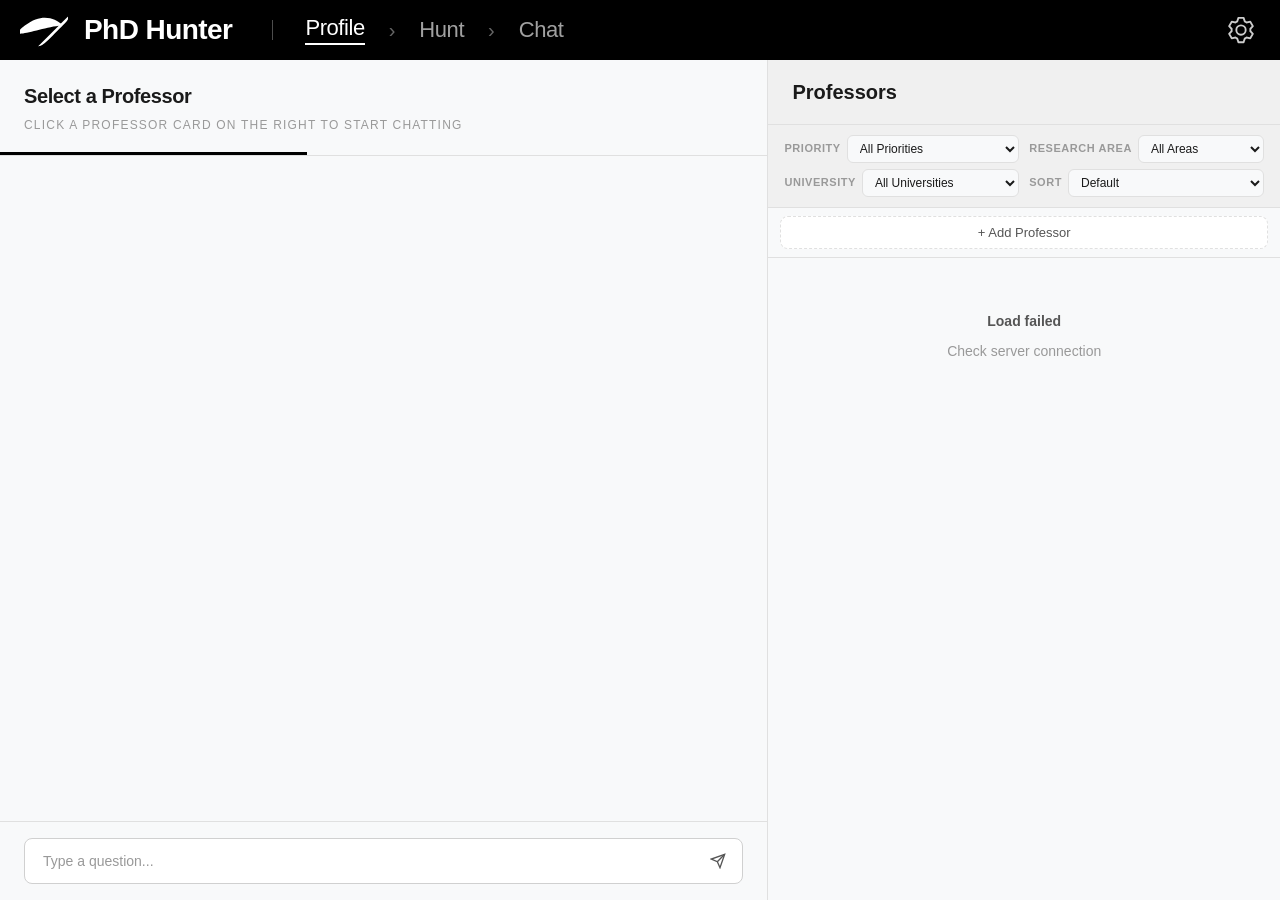
==== commit a1169d2c: "fix: improve arXiv abstract enrichment logging + add professor modal - Improve arXiv fetch_by_ids lo" ====
--- a/src/phd_hunter/frontend/index.html
+++ b/src/phd_hunter/frontend/index.html
@@ -434,6 +434,12 @@
                 </div>
             </div>
 
+            <div class="professor-actions">
+                <button class="btn-add-professor" onclick="openAddProfessorModal()" title="Manually add a professor">
+                    <span class="btn-text">+ Add Professor</span>
+                </button>
+            </div>
+
             <div class="professor-list" id="professor-list">
                 <!-- Professor cards -->
             </div>
@@ -520,6 +526,50 @@
         </div>
     </div>
 
+    <!-- Add Professor Modal -->
+    <div class="modal-overlay" id="add-prof-modal-overlay">
+        <div class="modal">
+            <div class="modal-header">
+                <h2>Add Professor</h2>
+                <button class="modal-close" onclick="closeAddProfessorModal()">&times;</button>
+            </div>
+            <div class="modal-body">
+                <div class="form-group">
+                    <label for="add-prof-name">Name *</label>
+                    <input type="text" id="add-prof-name" class="form-input" placeholder="e.g. Geoffrey Hinton">
+                </div>
+                <div class="form-group">
+                    <label for="add-prof-university">University *</label>
+                    <input type="text" id="add-prof-university" class="form-input" placeholder="e.g. University of Toronto">
+                </div>
+                <div class="form-group">
+                    <label for="add-prof-department">Department</label>
+                    <input type="text" id="add-prof-department" class="form-input" placeholder="e.g. Computer Science">
+                </div>
+                <div class="form-group">
+                    <label for="add-prof-homepage">Homepage URL</label>
+                    <input type="text" id="add-prof-homepage" class="form-input" placeholder="https://...">
+                </div>
+                <div class="form-group">
+                    <label for="add-prof-scholar">Google Scholar URL</label>
+                    <input type="text" id="add-prof-scholar" class="form-input" placeholder="https://scholar.google.com/citations?...">
+                </div>
+                <div class="form-group">
+                    <label for="add-prof-email">Email</label>
+                    <input type="text" id="add-prof-email" class="form-input" placeholder="prof@university.edu">
+                </div>
+                <div class="form-group">
+                    <label for="add-prof-interests">Research Interests (comma-separated)</label>
+                    <input type="text" id="add-prof-interests" class="form-input" placeholder="e.g. NLP, computer vision, deep learning">
+                </div>
+            </div>
+            <div class="modal-footer">
+                <button class="btn-secondary" onclick="closeAddProfessorModal()">Cancel</button>
+                <button class="btn-primary" id="add-prof-submit-btn" onclick="submitAddProfessor()">Add Professor</button>
+            </div>
+        </div>
+    </div>
+
     <script src="static/app.js"></script>
 </body>
 </html>
--- a/src/phd_hunter/frontend/static/styles.css
+++ b/src/phd_hunter/frontend/static/styles.css
@@ -615,6 +615,35 @@
     width: 100%;
 }
 
+.professor-actions {
+    padding: 8px 12px;
+    border-bottom: 1px solid var(--border-color);
+    background: var(--bg-secondary);
+}
+
+.btn-add-professor {
+    width: 100%;
+    background: var(--bg-primary);
+    border: 1px dashed var(--border-color);
+    color: var(--text-secondary);
+    padding: 8px 12px;
+    border-radius: 8px;
+    font-size: 13px;
+    font-weight: 500;
+    cursor: pointer;
+    transition: all 0.15s;
+    display: flex;
+    align-items: center;
+    justify-content: center;
+    gap: 6px;
+}
+
+.btn-add-professor:hover {
+    border-color: var(--accent-color);
+    color: var(--accent-color);
+    background: var(--bg-hover);
+}
+
 /* 教授列表 */
 .professor-list {
     flex: 1;
@@ -1029,6 +1058,53 @@
     flex: 1;
 }
 
+.modal-footer {
+    display: flex;
+    justify-content: flex-end;
+    gap: 12px;
+    padding: 16px 24px;
+    border-top: 1px solid var(--border-color);
+    background: var(--bg-secondary);
+}
+
+.btn-primary {
+    background: var(--accent-color);
+    color: white;
+    border: none;
+    padding: 8px 20px;
+    border-radius: 6px;
+    font-size: 14px;
+    font-weight: 500;
+    cursor: pointer;
+    transition: all 0.15s;
+}
+
+.btn-primary:hover {
+    background: var(--accent-hover);
+}
+
+.btn-primary:disabled {
+    opacity: 0.5;
+    cursor: not-allowed;
+}
+
+.btn-secondary {
+    background: var(--bg-primary);
+    color: var(--text-secondary);
+    border: 1px solid var(--border-color);
+    padding: 8px 20px;
+    border-radius: 6px;
+    font-size: 14px;
+    font-weight: 500;
+    cursor: pointer;
+    transition: all 0.15s;
+}
+
+.btn-secondary:hover {
+    background: var(--bg-hover);
+    color: var(--text-primary);
+}
+
 /* 模态框内容 */
 .section {
     margin-bottom: 24px;
@@ -2401,3 +2477,133 @@
 .settings-footer .hunt-button {
     min-width: 140px;
 }
+
+/* ============================================
+   Rescore Button
+   ============================================ */
+.btn-rescore {
+    background: var(--bg-primary);
+    border: 1px solid var(--border-color);
+    color: var(--text-secondary);
+    padding: 4px 12px;
+    border-radius: 6px;
+    font-size: 12px;
+    cursor: pointer;
+    transition: all 0.2s ease;
+    display: inline-flex;
+    align-items: center;
+    gap: 4px;
+}
+
+.btn-rescore:hover {
+    border-color: var(--accent-color);
+    color: var(--accent-color);
+    background: var(--bg-secondary);
+}
+
+.btn-rescore:disabled {
+    opacity: 0.5;
+    cursor: not-allowed;
+}
+
+/* ============================================
+   Re-fetch Papers Button
+   ============================================ */
+.btn-refetch {
+    background: var(--bg-primary);
+    border: 1px solid var(--border-color);
+    color: var(--text-secondary);
+    padding: 4px 12px;
+    border-radius: 6px;
+    font-size: 12px;
+    cursor: pointer;
+    transition: all 0.2s ease;
+    display: inline-flex;
+    align-items: center;
+    gap: 4px;
+    white-space: nowrap;
+}
+
+.btn-refetch:hover {
+    border-color: var(--accent-color);
+    color: var(--accent-color);
+    background: var(--bg-secondary);
+}
+
+.btn-refetch:disabled {
+    opacity: 0.5;
+    cursor: not-allowed;
+}
+
+/* ============================================
+   Paper Delete Button
+   ============================================ */
+.paper-header {
+    display: flex;
+    align-items: flex-start;
+    justify-content: space-between;
+    gap: 8px;
+}
+
+.paper-delete-btn {
+    background: none;
+    border: none;
+    color: var(--text-muted);
+    font-size: 16px;
+    cursor: pointer;
+    padding: 0 4px;
+    line-height: 1;
+    transition: color 0.2s ease;
+    flex-shrink: 0;
+}
+
+.paper-delete-btn:hover {
+    color: #e74c3c;
+}
+
+/* ============================================
+   Add Paper Input Row
+   ============================================ */
+.add-paper-row {
+    display: flex;
+    gap: 8px;
+    margin-top: 12px;
+    padding-top: 12px;
+    border-top: 1px solid var(--border-color);
+}
+
+.add-paper-input {
+    flex: 1;
+    padding: 8px 12px;
+    border: 1px solid var(--input-border);
+    border-radius: 6px;
+    font-size: 13px;
+    background: var(--input-bg);
+    color: var(--text-primary);
+    transition: border-color 0.2s ease;
+}
+
+.add-paper-input:focus {
+    outline: none;
+    border-color: var(--accent-color);
+}
+
+.add-paper-input::placeholder {
+    color: var(--text-muted);
+}
+
+.btn-add-paper {
+    background: var(--accent-color);
+    color: #ffffff;
+    border: none;
+    padding: 8px 16px;
+    border-radius: 6px;
+    font-size: 13px;
+    cursor: pointer;
+    transition: opacity 0.2s ease;
+    white-space: nowrap;
+}
+
+.btn-add-paper:hover {
+    opacity: 0.85;
+}
